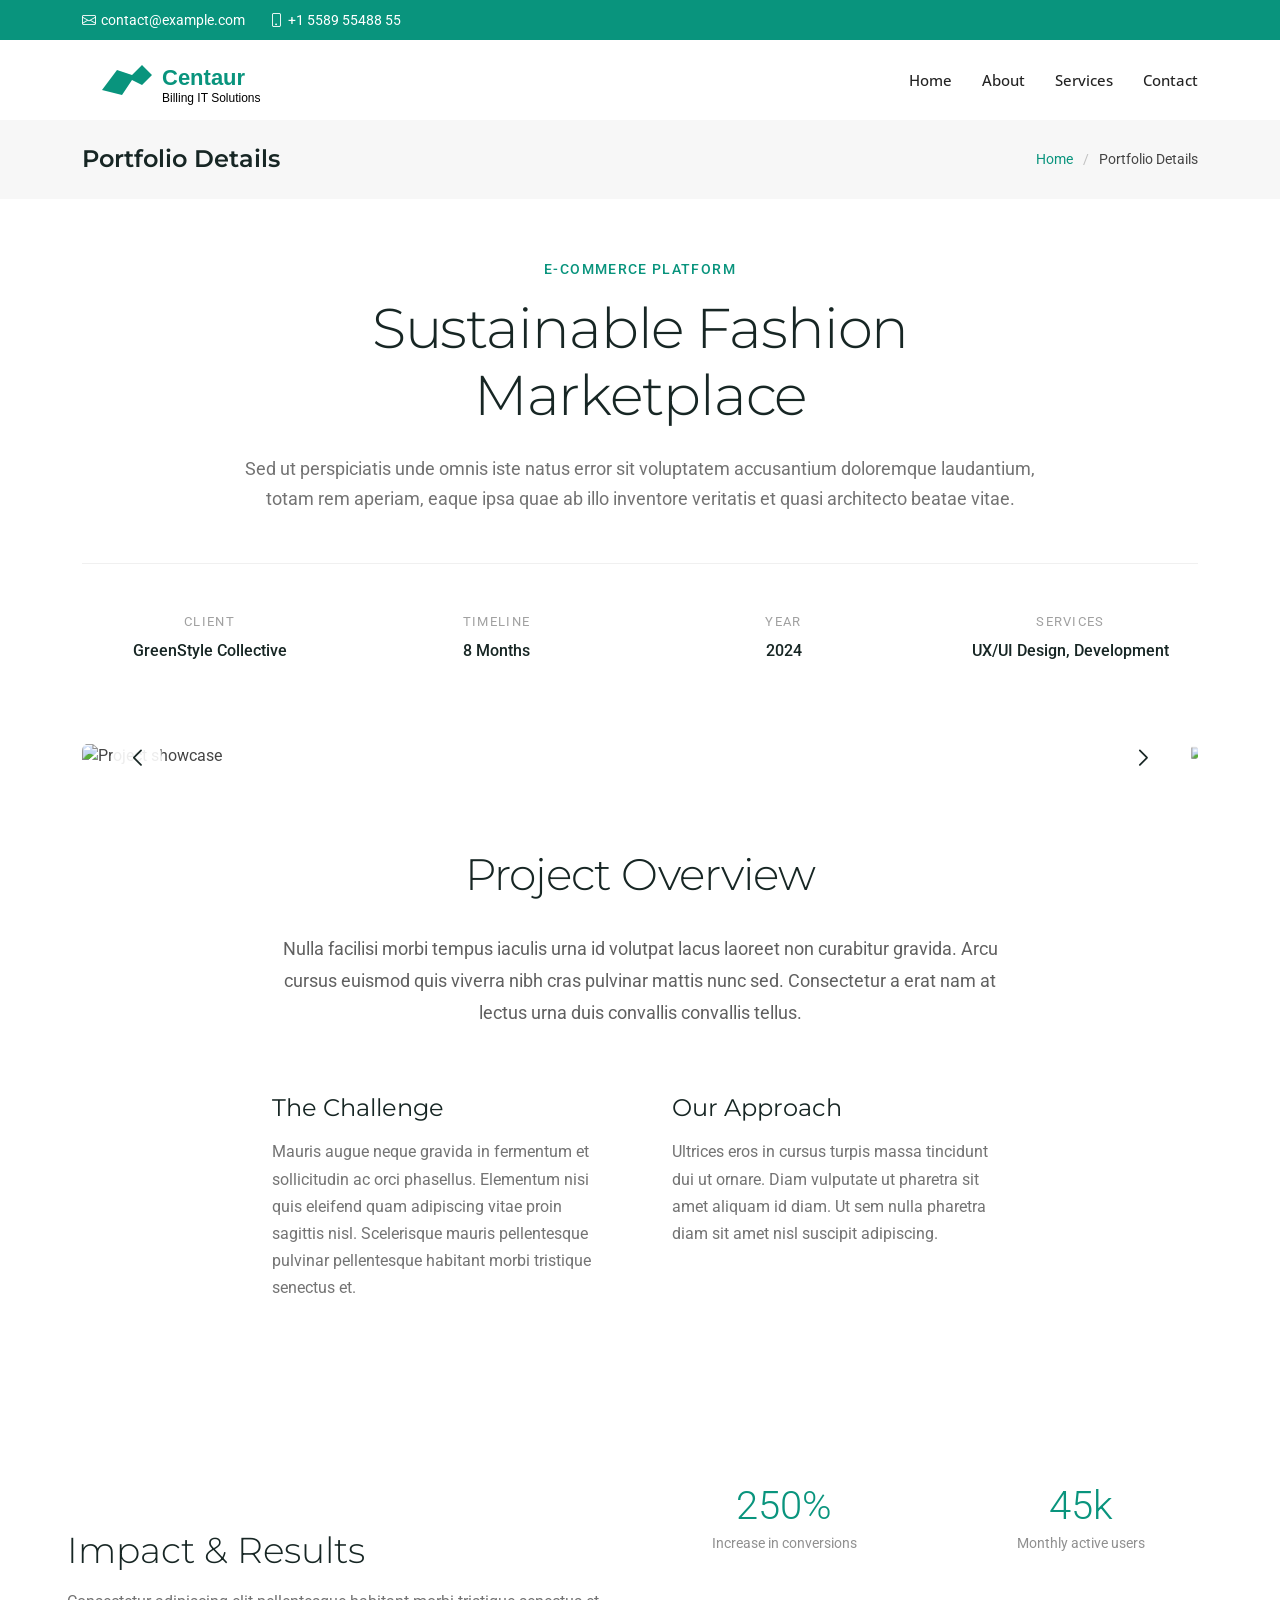
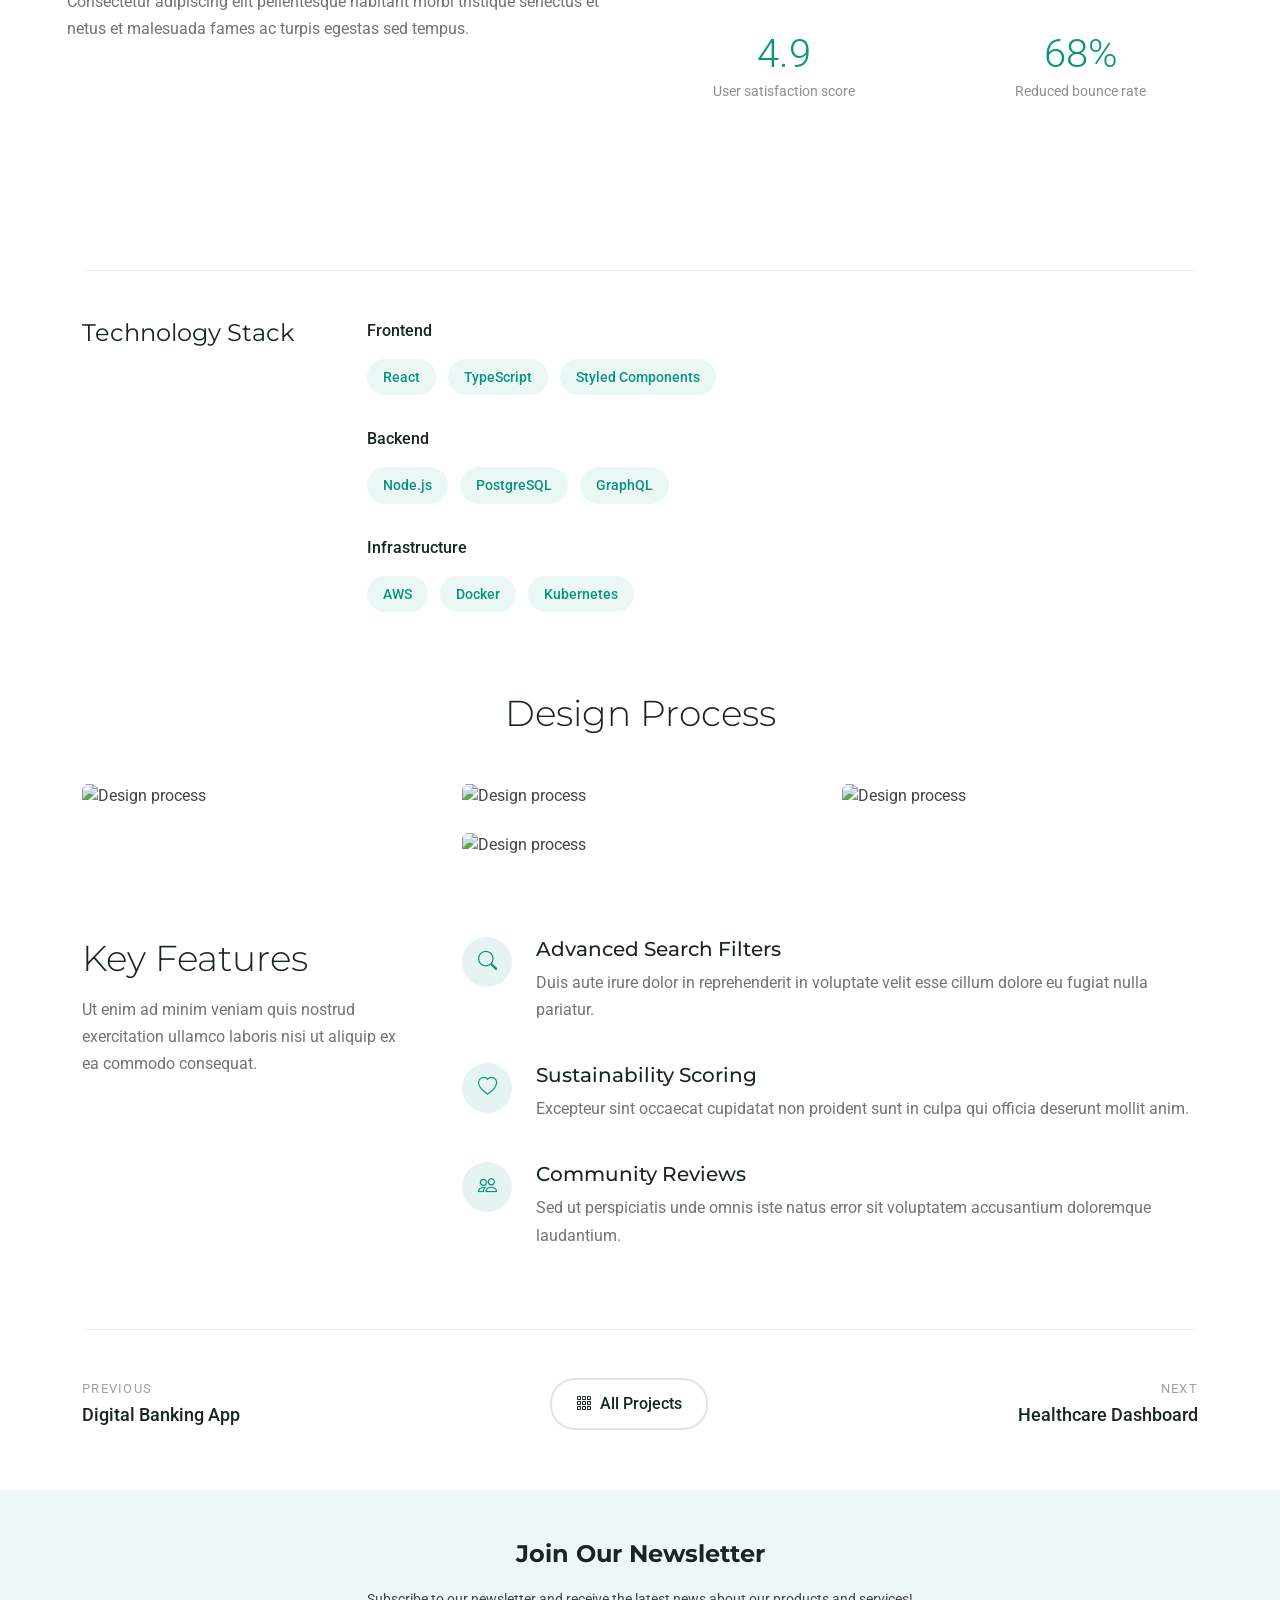
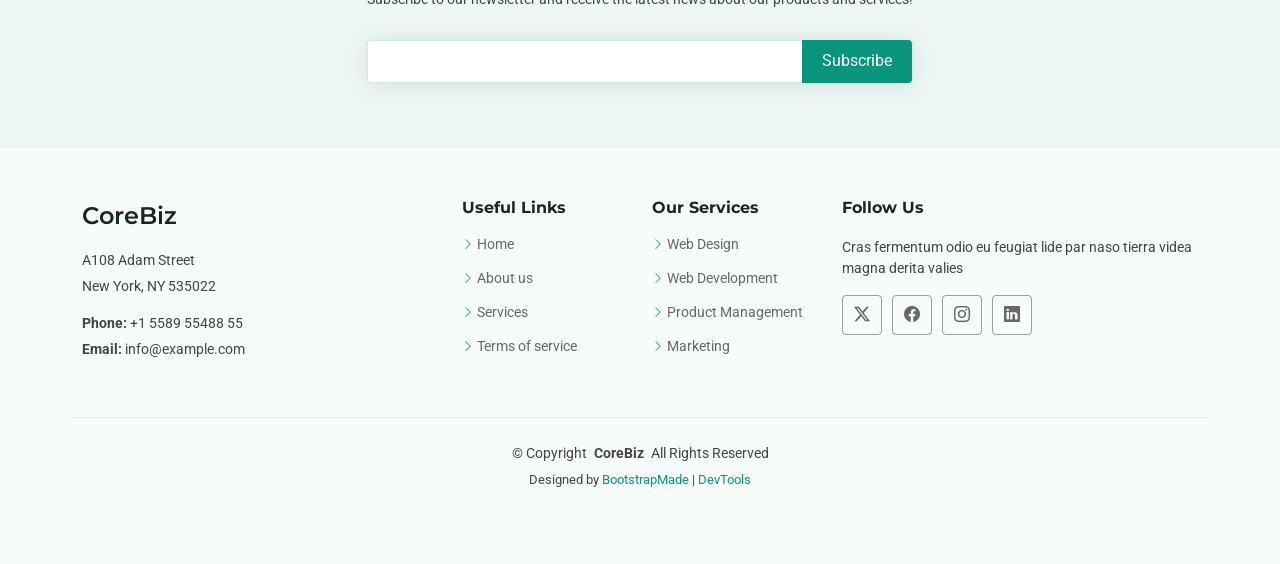
==== portfolio-details.html @ 3199acf3 "Initial commit" ====
<!DOCTYPE html>
<html lang="en">

<head>
  <meta charset="utf-8">
  <meta content="width=device-width, initial-scale=1.0" name="viewport">
  <title>Portfolio Details - Centaur billing IT Solutions</title>
  <meta name="description" content="">
  <meta name="keywords" content="">

  <!-- Favicons -->
  <link href="assets/img/favicon.png" rel="icon">
  <link href="assets/img/apple-touch-icon.png" rel="apple-touch-icon">

  <!-- Fonts -->
  <link href="https://fonts.googleapis.com" rel="preconnect">
  <link href="https://fonts.gstatic.com" rel="preconnect" crossorigin>
  <link href="https://fonts.googleapis.com/css2?family=Roboto:ital,wght@0,100;0,300;0,400;0,500;0,700;0,900;1,100;1,300;1,400;1,500;1,700;1,900&family=Open+Sans:ital,wght@0,300;0,400;0,500;0,600;0,700;0,800;1,300;1,400;1,500;1,600;1,700;1,800&family=Montserrat:ital,wght@0,100;0,200;0,300;0,400;0,500;0,600;0,700;0,800;0,900;1,100;1,200;1,300;1,400;1,500;1,600;1,700;1,800;1,900&display=swap" rel="stylesheet">

  <!-- Vendor CSS Files -->
  <link href="assets/vendor/bootstrap/css/bootstrap.min.css" rel="stylesheet">
  <link href="assets/vendor/bootstrap-icons/bootstrap-icons.css" rel="stylesheet">
  <link href="assets/vendor/aos/aos.css" rel="stylesheet">
  <link href="assets/vendor/glightbox/css/glightbox.min.css" rel="stylesheet">
  <link href="assets/vendor/swiper/swiper-bundle.min.css" rel="stylesheet">

  <!-- Main CSS File -->
  <link href="assets/css/main.css" rel="stylesheet">

  <!-- =======================================================
  * Template Name: Centaur billing IT Solutions
  ======================================================== -->
</head>

<body class="portfolio-details-page">

  <header id="header" class="header sticky-top">

    <div class="topbar d-flex align-items-center dark-background">
      <div class="container d-flex justify-content-center justify-content-md-between">
        <div class="contact-info d-flex align-items-center">
          <i class="bi bi-envelope d-flex align-items-center"><a href="mailto:contact@example.com">contact@example.com</a></i>
          <i class="bi bi-phone d-flex align-items-center ms-4"><span>+1 5589 55488 55</span></i>
        </div>
      </div>
    </div><!-- End Top Bar -->

    <div class="branding d-flex align-items-cente">

      <div class="container position-relative d-flex align-items-center justify-content-between">
        <a href="index.html" class="logo d-flex align-items-center">
          <!-- Uncomment the line below if you also wish to use an image logo -->
          <!-- <img src="assets/img/logo.webp" alt=""> -->
          <h1 class="sitename"><img src="./assets/img/logo.svg" alt="Centaur Logo"></h1>
        </a>

        <nav id="navmenu" class="navmenu">
          <ul>
            <li><a href="#hero">Home</a></li>
            <li><a href="#about">About</a></li>
            <li><a href="#services">Services</a></li>
            <li><a href="#contact">Contact</a></li>
          </ul>
          <i class="mobile-nav-toggle d-xl-none bi bi-list"></i>
        </nav>

      </div>

    </div>

  </header>

  <main class="main">

    <!-- Page Title -->
    <div class="page-title" data-aos="fade">
      <div class="container d-lg-flex justify-content-between align-items-center">
        <h1 class="mb-2 mb-lg-0">Portfolio Details</h1>
        <nav class="breadcrumbs">
          <ol>
            <li><a href="index.html">Home</a></li>
            <li class="current">Portfolio Details</li>
          </ol>
        </nav>
      </div>
    </div><!-- End Page Title -->

    <!-- Portfolio Details Section -->
    <section id="portfolio-details" class="portfolio-details section">

      <div class="container" data-aos="fade-up" data-aos-delay="100">

        <div class="project-hero">
          <div class="hero-content" data-aos="fade-up">
            <div class="project-category">E-Commerce Platform</div>
            <h1 class="project-title">Sustainable Fashion Marketplace</h1>
            <p class="project-subtitle">Sed ut perspiciatis unde omnis iste natus error sit voluptatem accusantium doloremque laudantium, totam rem aperiam, eaque ipsa quae ab illo inventore veritatis et quasi architecto beatae vitae.</p>
          </div>

          <div class="project-meta-grid" data-aos="fade-up" data-aos-delay="200">
            <div class="meta-column">
              <div class="meta-label">Client</div>
              <div class="meta-value">GreenStyle Collective</div>
            </div>
            <div class="meta-column">
              <div class="meta-label">Timeline</div>
              <div class="meta-value">8 Months</div>
            </div>
            <div class="meta-column">
              <div class="meta-label">Year</div>
              <div class="meta-value">2024</div>
            </div>
            <div class="meta-column">
              <div class="meta-label">Services</div>
              <div class="meta-value">UX/UI Design, Development</div>
            </div>
          </div>
        </div>

        <div class="visual-showcase" data-aos="zoom-in" data-aos-delay="100">
          <div class="main-visual">
            <div class="portfolio-details-slider swiper init-swiper">
              <script type="application/json" class="swiper-config">
                {
                  "loop": true,
                  "speed": 600,
                  "autoplay": {
                    "delay": 4000
                  },
                  "effect": "creative",
                  "creativeEffect": {
                    "prev": {
                      "shadow": false,
                      "translate": ["-120%", 0, -500]
                    },
                    "next": {
                      "shadow": false,
                      "translate": ["120%", 0, -500]
                    }
                  },
                  "slidesPerView": 1,
                  "navigation": {
                    "nextEl": ".swiper-button-next",
                    "prevEl": ".swiper-button-prev"
                  }
                }
              </script>
              <div class="swiper-wrapper">
                <div class="swiper-slide">
                  <img src="assets/img/portfolio/portfolio-5.webp" alt="Project showcase" class="img-fluid" loading="lazy">
                </div>
                <div class="swiper-slide">
                  <img src="assets/img/portfolio/portfolio-7.webp" alt="Project showcase" class="img-fluid" loading="lazy">
                </div>
                <div class="swiper-slide">
                  <img src="assets/img/portfolio/portfolio-8.webp" alt="Project showcase" class="img-fluid" loading="lazy">
                </div>
              </div>
              <div class="swiper-button-next"></div>
              <div class="swiper-button-prev"></div>
            </div>
          </div>
        </div>

        <div class="content-section">
          <div class="row">
            <div class="col-lg-8 offset-lg-2">
              <div class="project-overview" data-aos="fade-up">
                <h2>Project Overview</h2>
                <p class="overview-text">Nulla facilisi morbi tempus iaculis urna id volutpat lacus laoreet non curabitur gravida. Arcu cursus euismod quis viverra nibh cras pulvinar mattis nunc sed. Consectetur a erat nam at lectus urna duis convallis convallis tellus.</p>

                <div class="challenge-solution">
                  <div class="challenge-block" data-aos="fade-up" data-aos-delay="100">
                    <h3>The Challenge</h3>
                    <p>Mauris augue neque gravida in fermentum et sollicitudin ac orci phasellus. Elementum nisi quis eleifend quam adipiscing vitae proin sagittis nisl. Scelerisque mauris pellentesque pulvinar pellentesque habitant morbi tristique senectus et.</p>
                  </div>

                  <div class="solution-block" data-aos="fade-up" data-aos-delay="200">
                    <h3>Our Approach</h3>
                    <p>Ultrices eros in cursus turpis massa tincidunt dui ut ornare. Diam vulputate ut pharetra sit amet aliquam id diam. Ut sem nulla pharetra diam sit amet nisl suscipit adipiscing.</p>
                  </div>
                </div>
              </div>
            </div>
          </div>
        </div>

        <div class="metrics-showcase" data-aos="fade-up" data-aos-delay="100">
          <div class="row align-items-center">
            <div class="col-lg-6">
              <div class="metrics-content">
                <h3>Impact &amp; Results</h3>
                <p>Consectetur adipiscing elit pellentesque habitant morbi tristique senectus et netus et malesuada fames ac turpis egestas sed tempus.</p>
              </div>
            </div>
            <div class="col-lg-6">
              <div class="metrics-grid">
                <div class="metric-item" data-aos="fade-up" data-aos-delay="200">
                  <div class="metric-number">250%</div>
                  <div class="metric-label">Increase in conversions</div>
                </div>
                <div class="metric-item" data-aos="fade-up" data-aos-delay="250">
                  <div class="metric-number">45k</div>
                  <div class="metric-label">Monthly active users</div>
                </div>
                <div class="metric-item" data-aos="fade-up" data-aos-delay="300">
                  <div class="metric-number">4.9</div>
                  <div class="metric-label">User satisfaction score</div>
                </div>
                <div class="metric-item" data-aos="fade-up" data-aos-delay="350">
                  <div class="metric-number">68%</div>
                  <div class="metric-label">Reduced bounce rate</div>
                </div>
              </div>
            </div>
          </div>
        </div>

        <div class="technology-stack" data-aos="fade-up" data-aos-delay="100">
          <div class="row">
            <div class="col-lg-3">
              <h3>Technology Stack</h3>
            </div>
            <div class="col-lg-9">
              <div class="tech-categories">
                <div class="tech-category" data-aos="fade-up" data-aos-delay="150">
                  <div class="category-title">Frontend</div>
                  <div class="tech-list">
                    <span class="tech-item">React</span>
                    <span class="tech-item">TypeScript</span>
                    <span class="tech-item">Styled Components</span>
                  </div>
                </div>
                <div class="tech-category" data-aos="fade-up" data-aos-delay="200">
                  <div class="category-title">Backend</div>
                  <div class="tech-list">
                    <span class="tech-item">Node.js</span>
                    <span class="tech-item">PostgreSQL</span>
                    <span class="tech-item">GraphQL</span>
                  </div>
                </div>
                <div class="tech-category" data-aos="fade-up" data-aos-delay="250">
                  <div class="category-title">Infrastructure</div>
                  <div class="tech-list">
                    <span class="tech-item">AWS</span>
                    <span class="tech-item">Docker</span>
                    <span class="tech-item">Kubernetes</span>
                  </div>
                </div>
              </div>
            </div>
          </div>
        </div>

        <div class="process-gallery" data-aos="fade-up" data-aos-delay="100">
          <h3>Design Process</h3>
          <div class="gallery-masonry">
            <div class="gallery-item large" data-aos="fade-up" data-aos-delay="150">
              <img src="assets/img/portfolio/portfolio-11.webp" alt="Design process" class="img-fluid glightbox" loading="lazy">
              <div class="gallery-caption">User Research &amp; Personas</div>
            </div>
            <div class="gallery-item" data-aos="fade-up" data-aos-delay="200">
              <img src="assets/img/portfolio/portfolio-12.webp" alt="Design process" class="img-fluid glightbox" loading="lazy">
              <div class="gallery-caption">Wireframes</div>
            </div>
            <div class="gallery-item" data-aos="fade-up" data-aos-delay="250">
              <img src="assets/img/portfolio/portfolio-3.webp" alt="Design process" class="img-fluid glightbox" loading="lazy">
              <div class="gallery-caption">Prototypes</div>
            </div>
            <div class="gallery-item" data-aos="fade-up" data-aos-delay="300">
              <img src="assets/img/portfolio/portfolio-4.webp" alt="Design process" class="img-fluid glightbox" loading="lazy">
              <div class="gallery-caption">Final Design</div>
            </div>
          </div>
        </div>

        <div class="key-features-section" data-aos="fade-up" data-aos-delay="100">
          <div class="row">
            <div class="col-lg-4">
              <div class="features-intro">
                <h3>Key Features</h3>
                <p>Ut enim ad minim veniam quis nostrud exercitation ullamco laboris nisi ut aliquip ex ea commodo consequat.</p>
              </div>
            </div>
            <div class="col-lg-8">
              <div class="features-list">
                <div class="feature-row" data-aos="fade-up" data-aos-delay="150">
                  <div class="feature-icon">
                    <i class="bi bi-search"></i>
                  </div>
                  <div class="feature-content">
                    <h4>Advanced Search Filters</h4>
                    <p>Duis aute irure dolor in reprehenderit in voluptate velit esse cillum dolore eu fugiat nulla pariatur.</p>
                  </div>
                </div>
                <div class="feature-row" data-aos="fade-up" data-aos-delay="200">
                  <div class="feature-icon">
                    <i class="bi bi-heart"></i>
                  </div>
                  <div class="feature-content">
                    <h4>Sustainability Scoring</h4>
                    <p>Excepteur sint occaecat cupidatat non proident sunt in culpa qui officia deserunt mollit anim.</p>
                  </div>
                </div>
                <div class="feature-row" data-aos="fade-up" data-aos-delay="250">
                  <div class="feature-icon">
                    <i class="bi bi-people"></i>
                  </div>
                  <div class="feature-content">
                    <h4>Community Reviews</h4>
                    <p>Sed ut perspiciatis unde omnis iste natus error sit voluptatem accusantium doloremque laudantium.</p>
                  </div>
                </div>
              </div>
            </div>
          </div>
        </div>

        <div class="project-footer" data-aos="fade-up" data-aos-delay="200">
          <div class="footer-navigation">
            <a href="#" class="nav-link prev-project">
              <span class="nav-direction">Previous</span>
              <span class="nav-title">Digital Banking App</span>
            </a>
            <a href="#" class="nav-link all-projects">
              <i class="bi bi-grid-3x3-gap"></i>
              <span>All Projects</span>
            </a>
            <a href="#" class="nav-link next-project">
              <span class="nav-direction">Next</span>
              <span class="nav-title">Healthcare Dashboard</span>
            </a>
          </div>
        </div>

      </div>

    </section><!-- /Portfolio Details Section -->

  </main>

  <footer id="footer" class="footer light-background">

    <div class="footer-newsletter">
      <div class="container">
        <div class="row justify-content-center text-center">
          <div class="col-lg-6">
            <h4>Join Our Newsletter</h4>
            <p>Subscribe to our newsletter and receive the latest news about our products and services!</p>
            <form action="forms/newsletter.php" method="post" class="php-email-form">
              <div class="newsletter-form"><input type="email" name="email"><input type="submit" value="Subscribe"></div>
              <div class="loading">Loading</div>
              <div class="error-message"></div>
              <div class="sent-message">Your subscription request has been sent. Thank you!</div>
            </form>
          </div>
        </div>
      </div>
    </div>

    <div class="container footer-top">
      <div class="row gy-4">
        <div class="col-lg-4 col-md-6 footer-about">
          <a href="index.html" class="d-flex align-items-center">
            <span class="sitename">CoreBiz</span>
          </a>
          <div class="footer-contact pt-3">
            <p>A108 Adam Street</p>
            <p>New York, NY 535022</p>
            <p class="mt-3"><strong>Phone:</strong> <span>+1 5589 55488 55</span></p>
            <p><strong>Email:</strong> <span>info@example.com</span></p>
          </div>
        </div>

        <div class="col-lg-2 col-md-3 footer-links">
          <h4>Useful Links</h4>
          <ul>
            <li><i class="bi bi-chevron-right"></i> <a href="#">Home</a></li>
            <li><i class="bi bi-chevron-right"></i> <a href="#">About us</a></li>
            <li><i class="bi bi-chevron-right"></i> <a href="#">Services</a></li>
            <li><i class="bi bi-chevron-right"></i> <a href="#">Terms of service</a></li>
          </ul>
        </div>

        <div class="col-lg-2 col-md-3 footer-links">
          <h4>Our Services</h4>
          <ul>
            <li><i class="bi bi-chevron-right"></i> <a href="#">Web Design</a></li>
            <li><i class="bi bi-chevron-right"></i> <a href="#">Web Development</a></li>
            <li><i class="bi bi-chevron-right"></i> <a href="#">Product Management</a></li>
            <li><i class="bi bi-chevron-right"></i> <a href="#">Marketing</a></li>
          </ul>
        </div>

        <div class="col-lg-4 col-md-12">
          <h4>Follow Us</h4>
          <p>Cras fermentum odio eu feugiat lide par naso tierra videa magna derita valies</p>
          <div class="social-links d-flex">
            <a href=""><i class="bi bi-twitter-x"></i></a>
            <a href=""><i class="bi bi-facebook"></i></a>
            <a href=""><i class="bi bi-instagram"></i></a>
            <a href=""><i class="bi bi-linkedin"></i></a>
          </div>
        </div>

      </div>
    </div>

    <div class="container copyright text-center mt-4">
      <p>© <span>Copyright</span> <strong class="px-1 sitename">CoreBiz</strong> <span>All Rights Reserved</span></p>
      <div class="credits">
        <!-- All the links in the footer should remain intact. -->
        <!-- You can delete the links only if you've purchased the pro version. -->
        <!-- Licensing information: https://bootstrapmade.com/license/ -->
        <!-- Purchase the pro version with working PHP/AJAX contact form: [buy-url] -->
        Designed by <a href="https://bootstrapmade.com/">BootstrapMade</a> | <a href="https://bootstrapmade.com/tools/">DevTools</a>
      </div>
    </div>

  </footer>

  <!-- Scroll Top -->
  <a href="#" id="scroll-top" class="scroll-top d-flex align-items-center justify-content-center"><i class="bi bi-arrow-up-short"></i></a>

  <!-- Preloader -->
  <div id="preloader">
    <div></div>
    <div></div>
    <div></div>
    <div></div>
  </div>

  <!-- Vendor JS Files -->
  <script src="assets/vendor/bootstrap/js/bootstrap.bundle.min.js"></script>
  <script src="assets/vendor/php-email-form/validate.js"></script>
  <script src="assets/vendor/aos/aos.js"></script>
  <script src="assets/vendor/glightbox/js/glightbox.min.js"></script>
  <script src="assets/vendor/purecounter/purecounter_vanilla.js"></script>
  <script src="assets/vendor/waypoints/noframework.waypoints.js"></script>
  <script src="assets/vendor/swiper/swiper-bundle.min.js"></script>
  <script src="assets/vendor/imagesloaded/imagesloaded.pkgd.min.js"></script>
  <script src="assets/vendor/isotope-layout/isotope.pkgd.min.js"></script>

  <!-- Main JS File -->
  <script src="assets/js/main.js"></script>

</body>

</html>
---- assets/css/main.css ----
/**
* Template Name: CoreBiz
* Template URL: https://bootstrapmade.com/corebiz-bootstrap-business-template/
* Updated: Aug 30 2025 with Bootstrap v5.3.8
* Author: BootstrapMade.com
* License: https://bootstrapmade.com/license/
*/

@charset "UTF-8";

/*--------------------------------------------------------------
# Font & Color Variables
# Help: https://bootstrapmade.com/color-system/
--------------------------------------------------------------*/
/* Fonts */
:root {
  --default-font: "Roboto",  system-ui, -apple-system, "Segoe UI", Roboto, "Helvetica Neue", Arial, "Noto Sans", "Liberation Sans", sans-serif, "Apple Color Emoji", "Segoe UI Emoji", "Segoe UI Symbol", "Noto Color Emoji";
  --heading-font: "Montserrat",  sans-serif;
  --nav-font: "Open Sans",  sans-serif;
}

/* Global Colors - The following color variables are used throughout the website. Updating them here will change the color scheme of the entire website */
:root { 
  --background-color: #ffffff; /* Background color for the entire website, including individual sections */
  --default-color: #444444; /* Default color used for the majority of the text content across the entire website */
  --heading-color: #172624; /* Color for headings, subheadings and title throughout the website */
  --accent-color: #09947d; /* Accent color that represents your brand on the website. It's used for buttons, links, and other elements that need to stand out */
  --surface-color: #ffffff; /* The surface color is used as a background of boxed elements within sections, such as cards, icon boxes, or other elements that require a visual separation from the global background. */
  --contrast-color: #ffffff; /* Contrast color for text, ensuring readability against backgrounds of accent, heading, or default colors. */
}

/* Nav Menu Colors - The following color variables are used specifically for the navigation menu. They are separate from the global colors to allow for more customization options */
:root {
  --nav-color: #222222;  /* The default color of the main navmenu links */
  --nav-hover-color: #09947d; /* Applied to main navmenu links when they are hovered over or active */
  --nav-mobile-background-color: #ffffff; /* Used as the background color for mobile navigation menu */
  --nav-dropdown-background-color: #ffffff; /* Used as the background color for dropdown items that appear when hovering over primary navigation items */
  --nav-dropdown-color: #222222; /* Used for navigation links of the dropdown items in the navigation menu. */
  --nav-dropdown-hover-color: #09947d; /* Similar to --nav-hover-color, this color is applied to dropdown navigation links when they are hovered over. */
}


/* Color Presets - These classes override global colors when applied to any section or element, providing reuse of the sam color scheme. */

.light-background {
  --background-color: #f7fbfa;
  --surface-color: #ffffff;
}

.dark-background {
  --background-color: #09947d;
  --default-color: #ffffff;
  --heading-color: #ffffff;
  --surface-color: #252525;
  --contrast-color: #ffffff;
}

/* Smooth scroll */
:root {
  scroll-behavior: smooth;
}

/*--------------------------------------------------------------
# General Styling & Shared Classes
--------------------------------------------------------------*/
body {
  color: var(--default-color);
  background-color: var(--background-color);
  font-family: var(--default-font);
}

a {
  color: var(--accent-color);
  text-decoration: none;
  transition: 0.3s;
}

a:hover {
  color: color-mix(in srgb, var(--accent-color), transparent 25%);
  text-decoration: none;
}

h1,
h2,
h3,
h4,
h5,
h6 {
  color: var(--heading-color);
  font-family: var(--heading-font);
}

/* PHP Email Form Messages
------------------------------*/
.php-email-form .error-message {
  display: none;
  background: #df1529;
  color: #ffffff;
  text-align: left;
  padding: 15px;
  margin-bottom: 24px;
  font-weight: 600;
}

.php-email-form .sent-message {
  display: none;
  color: #ffffff;
  background: #059652;
  text-align: center;
  padding: 15px;
  margin-bottom: 24px;
  font-weight: 600;
}

.php-email-form .loading {
  display: none;
  background: var(--surface-color);
  text-align: center;
  padding: 15px;
  margin-bottom: 24px;
}

.php-email-form .loading:before {
  content: "";
  display: inline-block;
  border-radius: 50%;
  width: 24px;
  height: 24px;
  margin: 0 10px -6px 0;
  border: 3px solid var(--accent-color);
  border-top-color: var(--surface-color);
  animation: php-email-form-loading 1s linear infinite;
}

@keyframes php-email-form-loading {
  0% {
    transform: rotate(0deg);
  }

  100% {
    transform: rotate(360deg);
  }
}

/*--------------------------------------------------------------
# Global Header
--------------------------------------------------------------*/
.header {
  color: var(--default-color);
  transition: all 0.5s;
  z-index: 997;
  background-color: var(--background-color);
}

.header .topbar {
  background-color: var(--background-color);
  height: 40px;
  padding: 0;
  font-size: 14px;
  transition: all 0.5s;
}

.header .topbar .contact-info i {
  font-style: normal;
  color: var(--contrast-color);
}

.header .topbar .contact-info i a,
.header .topbar .contact-info i span {
  padding-left: 5px;
  color: var(--contrast-color);
}

@media (max-width: 575px) {

  .header .topbar .contact-info i a,
  .header .topbar .contact-info i span {
    font-size: 13px;
  }
}

.header .topbar .contact-info i a {
  line-height: 0;
  transition: 0.3s;
}

.header .topbar .contact-info i a:hover {
  color: var(--contrast-color);
  text-decoration: underline;
}

.header .topbar .social-links a {
  color: color-mix(in srgb, var(--contrast-color), transparent 40%);
  line-height: 0;
  transition: 0.3s;
  margin-left: 20px;
}

.header .topbar .social-links a:hover {
  color: var(--contrast-color);
}

.header .branding {
  min-height: 60px;
  padding: 10px 0;
}

.header .logo {
  line-height: 1;
}

.header .logo img {
  /* max-height: 36px; */
  margin-right: 8px;
}

.header .logo h1 {
  font-size: 30px;
  margin: 0;
  font-weight: 700;
  color: var(--heading-color);
}

.scrolled .header {
  box-shadow: 0px 0 18px rgba(0, 0, 0, 0.1);
}

.scrolled .header .topbar {
  height: 0;
  visibility: hidden;
  overflow: hidden;
}

/*--------------------------------------------------------------
# Navigation Menu
--------------------------------------------------------------*/
/* Navmenu - Desktop */
@media (min-width: 1200px) {
  .navmenu {
    padding: 0;
  }

  .navmenu ul {
    margin: 0;
    padding: 0;
    display: flex;
    list-style: none;
    align-items: center;
  }

  .navmenu li {
    position: relative;
  }

  .navmenu a,
  .navmenu a:focus {
    color: var(--nav-color);
    padding: 18px 15px;
    font-size: 15px;
    font-family: var(--nav-font);
    font-weight: 500;
    display: flex;
    align-items: center;
    justify-content: space-between;
    white-space: nowrap;
    transition: 0.3s;
  }

  .navmenu a i,
  .navmenu a:focus i {
    font-size: 12px;
    line-height: 0;
    margin-left: 5px;
    transition: 0.3s;
  }

  .navmenu li:last-child a {
    padding-right: 0;
  }

  .navmenu li:hover>a,
  .navmenu .active,
  .navmenu .active:focus {
    color: var(--nav-hover-color);
  }

  .navmenu .dropdown ul {
    margin: 0;
    padding: 10px 0;
    background: var(--nav-dropdown-background-color);
    display: block;
    position: absolute;
    visibility: hidden;
    left: 14px;
    top: 130%;
    opacity: 0;
    transition: 0.3s;
    border-radius: 4px;
    z-index: 99;
    box-shadow: 0px 0px 30px rgba(0, 0, 0, 0.1);
  }

  .navmenu .dropdown ul li {
    min-width: 200px;
  }

  .navmenu .dropdown ul a {
    padding: 10px 20px;
    font-size: 15px;
    text-transform: none;
    color: var(--nav-dropdown-color);
  }

  .navmenu .dropdown ul a i {
    font-size: 12px;
  }

  .navmenu .dropdown ul a:hover,
  .navmenu .dropdown ul .active:hover,
  .navmenu .dropdown ul li:hover>a {
    color: var(--nav-dropdown-hover-color);
  }

  .navmenu .dropdown:hover>ul {
    opacity: 1;
    top: 100%;
    visibility: visible;
  }

  .navmenu .dropdown .dropdown ul {
    top: 0;
    left: -90%;
    visibility: hidden;
  }

  .navmenu .dropdown .dropdown:hover>ul {
    opacity: 1;
    top: 0;
    left: -100%;
    visibility: visible;
  }
}

/* Navmenu - Mobile */
@media (max-width: 1199px) {
  .mobile-nav-toggle {
    color: var(--nav-color);
    font-size: 28px;
    line-height: 0;
    margin-right: 10px;
    cursor: pointer;
    transition: color 0.3s;
  }

  .navmenu {
    padding: 0;
    z-index: 9997;
  }

  .navmenu ul {
    display: none;
    list-style: none;
    position: absolute;
    inset: 60px 20px 20px 20px;
    padding: 10px 0;
    margin: 0;
    border-radius: 6px;
    background-color: var(--nav-mobile-background-color);
    overflow-y: auto;
    transition: 0.3s;
    z-index: 9998;
    box-shadow: 0px 0px 30px rgba(0, 0, 0, 0.1);
  }

  .navmenu a,
  .navmenu a:focus {
    color: var(--nav-dropdown-color);
    padding: 10px 20px;
    font-family: var(--nav-font);
    font-size: 17px;
    font-weight: 500;
    display: flex;
    align-items: center;
    justify-content: space-between;
    white-space: nowrap;
    transition: 0.3s;
  }

  .navmenu a i,
  .navmenu a:focus i {
    font-size: 12px;
    line-height: 0;
    margin-left: 5px;
    width: 30px;
    height: 30px;
    display: flex;
    align-items: center;
    justify-content: center;
    border-radius: 50%;
    transition: 0.3s;
    background-color: color-mix(in srgb, var(--accent-color), transparent 90%);
  }

  .navmenu a i:hover,
  .navmenu a:focus i:hover {
    background-color: var(--accent-color);
    color: var(--contrast-color);
  }

  .navmenu a:hover,
  .navmenu .active,
  .navmenu .active:focus {
    color: var(--nav-dropdown-hover-color);
  }

  .navmenu .active i,
  .navmenu .active:focus i {
    background-color: var(--accent-color);
    color: var(--contrast-color);
    transform: rotate(180deg);
  }

  .navmenu .dropdown ul {
    position: static;
    display: none;
    z-index: 99;
    padding: 10px 0;
    margin: 10px 20px;
    background-color: var(--nav-dropdown-background-color);
    border: 1px solid color-mix(in srgb, var(--default-color), transparent 90%);
    box-shadow: none;
    transition: all 0.5s ease-in-out;
  }

  .navmenu .dropdown ul ul {
    background-color: rgba(33, 37, 41, 0.1);
  }

  .navmenu .dropdown>.dropdown-active {
    display: block;
    background-color: rgba(33, 37, 41, 0.03);
  }

  .mobile-nav-active {
    overflow: hidden;
  }

  .mobile-nav-active .mobile-nav-toggle {
    color: #fff;
    position: absolute;
    font-size: 32px;
    top: 15px;
    right: 15px;
    margin-right: 0;
    z-index: 9999;
  }

  .mobile-nav-active .navmenu {
    position: fixed;
    overflow: hidden;
    inset: 0;
    background: rgba(33, 37, 41, 0.8);
    transition: 0.3s;
  }

  .mobile-nav-active .navmenu>ul {
    display: block;
  }
}

/*--------------------------------------------------------------
# Global Footer
--------------------------------------------------------------*/
.footer {
  color: var(--default-color);
  background-color: var(--background-color);
  font-size: 14px;
  padding-bottom: 50px;
  position: relative;
}

.footer .footer-newsletter {
  background-color: color-mix(in srgb, var(--accent-color), transparent 96%);
  padding: 50px 0;
}

.footer .footer-newsletter h4 {
  font-size: 24px;
}

.footer .footer-newsletter .newsletter-form {
  margin-top: 30px;
  margin-bottom: 15px;
  padding: 6px 8px;
  position: relative;
  background-color: var(--surface-color);
  border: 1px solid color-mix(in srgb, var(--accent-color), transparent 80%);
  box-shadow: 0px 2px 25px rgba(0, 0, 0, 0.1);
  display: flex;
  transition: 0.3s;
  border-radius: 4px;
}

.footer .footer-newsletter .newsletter-form:focus-within {
  border-color: var(--accent-color);
}

.footer .footer-newsletter .newsletter-form input[type=email] {
  border: 0;
  padding: 4px;
  width: 100%;
  background-color: var(--surface-color);
  color: var(--default-color);
}

.footer .footer-newsletter .newsletter-form input[type=email]:focus-visible {
  outline: none;
}

.footer .footer-newsletter .newsletter-form input[type=submit] {
  border: 0;
  font-size: 16px;
  padding: 0 20px;
  margin: -7px -8px -7px 0;
  background: var(--accent-color);
  color: var(--contrast-color);
  transition: 0.3s;
  border-radius: 0 4px 4px 0;
}

.footer .footer-newsletter .newsletter-form input[type=submit]:hover {
  background: color-mix(in srgb, var(--accent-color), transparent 20%);
}

.footer .footer-top {
  padding-top: 50px;
}

.footer .social-links a {
  display: flex;
  align-items: center;
  justify-content: center;
  width: 40px;
  height: 40px;
  border-radius: 4px;
  border: 1px solid color-mix(in srgb, var(--default-color), transparent 50%);
  font-size: 16px;
  color: color-mix(in srgb, var(--default-color), transparent 20%);
  margin-right: 10px;
  transition: 0.3s;
}

.footer .social-links a:hover {
  color: var(--accent-color);
  border-color: var(--accent-color);
}

.footer h4 {
  font-size: 16px;
  font-weight: bold;
  position: relative;
  padding-bottom: 12px;
}

.footer .footer-links {
  margin-bottom: 30px;
}

.footer .footer-links ul {
  list-style: none;
  padding: 0;
  margin: 0;
}

.footer .footer-links ul i {
  margin-right: 3px;
  font-size: 12px;
  line-height: 0;
  color: var(--accent-color);
}

.footer .footer-links ul li {
  padding: 10px 0;
  display: flex;
  align-items: center;
}

.footer .footer-links ul li:first-child {
  padding-top: 0;
}

.footer .footer-links ul a {
  display: inline-block;
  color: color-mix(in srgb, var(--default-color), transparent 20%);
  line-height: 1;
}

.footer .footer-links ul a:hover {
  color: var(--accent-color);
}

.footer .footer-about a {
  color: var(--heading-color);
  font-size: 24px;
  font-weight: 600;
  font-family: var(--heading-font);
}

.footer .footer-contact p {
  margin-bottom: 5px;
}

.footer .copyright {
  padding-top: 25px;
  padding-bottom: 25px;
  border-top: 1px solid color-mix(in srgb, var(--default-color), transparent 90%);
}

.footer .copyright p {
  margin-bottom: 0;
}

.footer .credits {
  margin-top: 6px;
  font-size: 13px;
}

/*--------------------------------------------------------------
# Preloader
--------------------------------------------------------------*/
#preloader {
  position: fixed;
  inset: 0;
  z-index: 9999;
  overflow: hidden;
  background-color: var(--background-color);
  transition: all 0.6s ease-out;
  width: 100%;
  height: 100vh;
  display: flex;
  align-items: center;
  justify-content: center;
}

#preloader div {
  width: 13px;
  height: 13px;
  background-color: var(--accent-color);
  border-radius: 50%;
  animation-timing-function: cubic-bezier(0, 1, 1, 0);
  position: absolute;
  left: 50%;
}

#preloader div:nth-child(1) {
  left: calc(50% + 8px);
  animation: animate-preloader-1 0.6s infinite;
}

#preloader div:nth-child(2) {
  left: calc(50% + 8px);
  animation: animate-preloader-2 0.6s infinite;
}

#preloader div:nth-child(3) {
  left: calc(50% + 32px);
  animation: animate-preloader-2 0.6s infinite;
}

#preloader div:nth-child(4) {
  left: calc(50% + 56px);
  animation: animate-preloader-3 0.6s infinite;
}

@keyframes animate-preloader-1 {
  0% {
    transform: scale(0);
  }

  100% {
    transform: scale(1);
  }
}

@keyframes animate-preloader-3 {
  0% {
    transform: scale(1);
  }

  100% {
    transform: scale(0);
  }
}

@keyframes animate-preloader-2 {
  0% {
    transform: translate(0, 0);
  }

  100% {
    transform: translate(24px, 0);
  }
}

/*--------------------------------------------------------------
# Scroll Top Button
--------------------------------------------------------------*/
.scroll-top {
  position: fixed;
  visibility: hidden;
  opacity: 0;
  right: 15px;
  bottom: 15px;
  z-index: 99999;
  background-color: var(--accent-color);
  width: 40px;
  height: 40px;
  border-radius: 4px;
  transition: all 0.4s;
}

.scroll-top i {
  font-size: 24px;
  color: var(--contrast-color);
  line-height: 0;
}

.scroll-top:hover {
  background-color: color-mix(in srgb, var(--accent-color), transparent 20%);
  color: var(--contrast-color);
}

.scroll-top.active {
  visibility: visible;
  opacity: 1;
}

/*--------------------------------------------------------------
# Disable aos animation delay on mobile devices
--------------------------------------------------------------*/
@media screen and (max-width: 768px) {
  [data-aos-delay] {
    transition-delay: 0 !important;
  }
}

/*--------------------------------------------------------------
# Global Page Titles & Breadcrumbs
--------------------------------------------------------------*/
.page-title {
  --background-color: color-mix(in srgb, var(--default-color), transparent 96%);
  color: var(--default-color);
  background-color: var(--background-color);
  padding: 25px 0;
  position: relative;
}

.page-title h1 {
  font-size: 24px;
  font-weight: 600;
}

.page-title .breadcrumbs ol {
  display: flex;
  flex-wrap: wrap;
  list-style: none;
  padding: 0;
  margin: 0;
  font-size: 14px;
  font-weight: 400;
}

.page-title .breadcrumbs ol li+li {
  padding-left: 10px;
}

.page-title .breadcrumbs ol li+li::before {
  content: "/";
  display: inline-block;
  padding-right: 10px;
  color: color-mix(in srgb, var(--default-color), transparent 70%);
}

/*--------------------------------------------------------------
# Global Sections
--------------------------------------------------------------*/
section,
.section {
  color: var(--default-color);
  background-color: var(--background-color);
  padding: 60px 0;
  scroll-margin-top: 78px;
  overflow: clip;
}

@media (max-width: 1199px) {

  section,
  .section {
    scroll-margin-top: 60px;
  }
}

/*--------------------------------------------------------------
# Global Section Titles
--------------------------------------------------------------*/
.section-title {
  text-align: center;
  padding-bottom: 60px;
  position: relative;
}

.section-title h2 {
  font-size: 32px;
  font-weight: 700;
  margin-bottom: 20px;
  padding-bottom: 20px;
  position: relative;
}

.section-title h2:before {
  content: "";
  position: absolute;
  display: block;
  width: 160px;
  height: 1px;
  background: color-mix(in srgb, var(--default-color), transparent 60%);
  left: 0;
  right: 0;
  bottom: 1px;
  margin: auto;
}

.section-title h2::after {
  content: "";
  position: absolute;
  display: block;
  width: 60px;
  height: 3px;
  background: var(--accent-color);
  left: 0;
  right: 0;
  bottom: 0;
  margin: auto;
}

.section-title p {
  margin-bottom: 0;
}

/*--------------------------------------------------------------
# Hero Section
--------------------------------------------------------------*/
.hero {
  padding: 0;
  background: linear-gradient(135deg, var(--surface-color) 0%, color-mix(in srgb, var(--accent-color), transparent 95%) 100%);
  position: relative;
  overflow: hidden;
}

.hero .hero-content {
  position: relative;
  z-index: 2;
}

.hero .hero-content .content {
  padding: 80px 0;
}

.hero .hero-content .content h1 {
  font-size: 2.5rem;
  font-weight: 700;
  margin-bottom: 2rem;
  color: var(--heading-color);
}

@media (max-width: 768px) {
  .hero .hero-content .content h1 {
    font-size: 2.5rem;
  }
}

.hero .hero-content .content p {
  font-size: 1.125rem;
  line-height: 1.7;
  color: color-mix(in srgb, var(--default-color), transparent 20%);
  margin-bottom: 3rem;
  max-width: 90%;
}

.hero .hero-content .content .cta-group {
  display: flex;
  align-items: center;
  gap: 2rem;
  flex-wrap: wrap;
}

.hero .hero-content .content .cta-group .btn-primary {
  background: var(--accent-color);
  color: var(--contrast-color);
  padding: 1rem 2.5rem;
  border-radius: 8px;
  font-weight: 500;
  font-size: 1rem;
  text-decoration: none;
  transition: all 0.3s ease;
  border: none;
  display: inline-block;
}

.hero .hero-content .content .cta-group .btn-primary:hover {
  background: color-mix(in srgb, var(--accent-color), black 10%);
  transform: translateY(-2px);
  box-shadow: 0 8px 25px color-mix(in srgb, var(--accent-color), transparent 70%);
}

.hero .hero-content .content .cta-group .btn-secondary {
  display: flex;
  align-items: center;
  gap: 0.75rem;
  color: var(--heading-color);
  text-decoration: none;
  font-weight: 500;
  transition: all 0.3s ease;
}

.hero .hero-content .content .cta-group .btn-secondary i {
  font-size: 1.5rem;
  color: var(--accent-color);
  transition: all 0.3s ease;
}

.hero .hero-content .content .cta-group .btn-secondary:hover {
  color: var(--accent-color);
}

.hero .hero-content .content .cta-group .btn-secondary:hover i {
  transform: scale(1.1);
}

.hero .hero-content .hero-image {
  position: relative;
  padding: 80px 0;
}

.hero .hero-content .hero-image img {
  border-radius: 12px;
  box-shadow: 0 20px 60px color-mix(in srgb, var(--default-color), transparent 85%);
  width: 100%;
  height: auto;
}

.hero .hero-content .hero-image .floating-card {
  position: absolute;
  bottom: 40px;
  left: -40px;
  background: var(--surface-color);
  padding: 2rem;
  border-radius: 12px;
  box-shadow: 0 15px 40px color-mix(in srgb, var(--default-color), transparent 85%);
  backdrop-filter: blur(10px);
}

@media (max-width: 768px) {
  .hero .hero-content .hero-image .floating-card {
    left: 20px;
    bottom: 20px;
    padding: 1.5rem;
  }
}

.hero .hero-content .hero-image .floating-card .card-content {
  display: flex;
  gap: 2rem;
}

@media (max-width: 576px) {
  .hero .hero-content .hero-image .floating-card .card-content {
    flex-direction: column;
    gap: 1rem;
  }
}

.hero .hero-content .hero-image .floating-card .metric {
  text-align: center;
}

.hero .hero-content .hero-image .floating-card .metric .number {
  display: block;
  font-size: 2rem;
  font-weight: 600;
  color: var(--accent-color);
  line-height: 1;
}

.hero .hero-content .hero-image .floating-card .metric .label {
  font-size: 0.875rem;
  color: color-mix(in srgb, var(--default-color), transparent 30%);
  margin-top: 0.25rem;
}

.hero .hero-features {
  background: var(--surface-color);
  padding: 4rem 0;
  border-top: 1px solid color-mix(in srgb, var(--default-color), transparent 90%);
}

.hero .hero-features .feature-item {
  text-align: center;
  padding: 2rem 1rem;
  transition: all 0.3s ease;
}

.hero .hero-features .feature-item:hover {
  transform: translateY(-5px);
}

.hero .hero-features .feature-item .icon {
  width: 80px;
  height: 80px;
  background: color-mix(in srgb, var(--accent-color), transparent 90%);
  border-radius: 50%;
  display: flex;
  align-items: center;
  justify-content: center;
  margin: 0 auto 1.5rem;
  transition: all 0.3s ease;
}

.hero .hero-features .feature-item .icon i {
  font-size: 2rem;
  color: var(--accent-color);
}

.hero .hero-features .feature-item h4 {
  font-size: 1.25rem;
  font-weight: 500;
  margin-bottom: 1rem;
  color: var(--heading-color);
}

.hero .hero-features .feature-item p {
  font-size: 0.95rem;
  line-height: 1.6;
  color: color-mix(in srgb, var(--default-color), transparent 30%);
  margin: 0;
}

.hero .hero-features .feature-item:hover .icon {
  background: var(--accent-color);
  transform: scale(1.1);
}

.hero .hero-features .feature-item:hover .icon i {
  color: var(--contrast-color);
}

@media (max-width: 992px) {
  .hero .hero-content .content {
    text-align: center;
    padding: 60px 0 40px;
  }

  .hero .hero-content .content p {
    max-width: 100%;
  }

  .hero .hero-content .hero-image {
    padding: 40px 0 60px;
  }
}

.hero::before {
  content: "";
  position: absolute;
  top: 0;
  right: 0;
  width: 50%;
  height: 100%;
  background: url("../img/bg/abstract-bg-1.webp") center/cover no-repeat;
  opacity: 0.03;
  z-index: 1;
}

/*--------------------------------------------------------------
# Featured Services Section
--------------------------------------------------------------*/
.featured-services .service-item {
  height: 100%;
  padding: 60px 40px;
  border-radius: 8px;
  transition: all 0.4s ease;
  background-color: var(--surface-color);
  border: 1px solid color-mix(in srgb, var(--default-color), transparent 92%);
  position: relative;
  overflow: hidden;
}

.featured-services .service-item::before {
  content: "";
  position: absolute;
  top: 0;
  left: 0;
  right: 0;
  height: 4px;
  background: linear-gradient(90deg, var(--accent-color), color-mix(in srgb, var(--accent-color), var(--heading-color) 30%));
  transform: scaleX(0);
  transform-origin: left;
  transition: transform 0.4s ease;
}

.featured-services .service-item:hover {
  transform: translateY(-8px);
  box-shadow: 0 20px 40px color-mix(in srgb, var(--default-color), transparent 90%);
}

.featured-services .service-item:hover::before {
  transform: scaleX(1);
}

.featured-services .service-item:hover .service-icon {
  background: linear-gradient(135deg, var(--accent-color), color-mix(in srgb, var(--accent-color), var(--heading-color) 20%));
}

.featured-services .service-item:hover .service-icon i {
  color: var(--contrast-color);
  transform: scale(1.1);
}

.featured-services .service-item:hover .service-link {
  opacity: 1;
  transform: translateY(0);
}

.featured-services .service-item:hover .service-link i {
  transform: translateX(8px);
}

@media (max-width: 768px) {
  .featured-services .service-item {
    padding: 40px 30px;
  }
}

.featured-services .service-icon {
  width: 80px;
  height: 80px;
  margin: 0 auto 30px;
  display: flex;
  align-items: center;
  justify-content: center;
  background: color-mix(in srgb, var(--accent-color), transparent 90%);
  border-radius: 50%;
  transition: all 0.4s ease;
}

.featured-services .service-icon i {
  font-size: 36px;
  color: var(--accent-color);
  transition: all 0.4s ease;
}

.featured-services h3 {
  font-size: 24px;
  font-weight: 300;
  margin-bottom: 20px;
  text-align: center;
  color: var(--heading-color);
  line-height: 1.3;
}

.featured-services p {
  color: color-mix(in srgb, var(--default-color), transparent 20%);
  text-align: center;
  line-height: 1.7;
  margin-bottom: 30px;
  font-size: 15px;
}

.featured-services .service-link {
  display: flex;
  align-items: center;
  justify-content: center;
  gap: 8px;
  color: var(--accent-color);
  text-decoration: none;
  font-weight: 400;
  font-size: 14px;
  opacity: 0.8;
  transform: translateY(10px);
  transition: all 0.4s ease;
}

.featured-services .service-link span {
  font-weight: 500;
}

.featured-services .service-link i {
  font-size: 16px;
  transition: transform 0.3s ease;
}

.featured-services .service-link:hover {
  color: var(--heading-color);
}

/*--------------------------------------------------------------
# About Section
--------------------------------------------------------------*/
.about .content {
  padding-right: 40px;
}

@media (max-width: 992px) {
  .about .content {
    padding-right: 0;
    margin-bottom: 60px;
  }
}

.about .content h2 {
  font-size: 2.5rem;
  font-weight: 300;
  line-height: 1.3;
  margin-bottom: 30px;
  color: var(--heading-color);
}

@media (max-width: 768px) {
  .about .content h2 {
    font-size: 2rem;
  }
}

.about .content .lead {
  font-size: 1.25rem;
  line-height: 1.7;
  margin-bottom: 40px;
  color: color-mix(in srgb, var(--default-color), transparent 10%);
}

.about .content .description {
  margin-bottom: 60px;
}

.about .content .description p {
  font-size: 1rem;
  line-height: 1.8;
  margin-bottom: 20px;
  color: color-mix(in srgb, var(--default-color), transparent 20%);
}

.about .content .description p:last-child {
  margin-bottom: 0;
}

.about .content .stats-row {
  display: flex;
  gap: 60px;
  margin-bottom: 60px;
}

@media (max-width: 768px) {
  .about .content .stats-row {
    gap: 40px;
    flex-wrap: wrap;
  }
}

@media (max-width: 576px) {
  .about .content .stats-row {
    justify-content: space-between;
    gap: 20px;
  }
}

.about .content .stats-row .stat-item {
  text-align: left;
}

.about .content .stats-row .stat-item .stat-number {
  font-size: 2.5rem;
  font-weight: 300;
  color: var(--accent-color);
  line-height: 1;
  margin-bottom: 8px;
}

@media (max-width: 768px) {
  .about .content .stats-row .stat-item .stat-number {
    font-size: 2rem;
  }
}

.about .content .stats-row .stat-item .stat-label {
  font-size: 0.875rem;
  color: color-mix(in srgb, var(--default-color), transparent 40%);
  text-transform: uppercase;
  letter-spacing: 0.5px;
}

.about .content .cta-section {
  display: flex;
  align-items: center;
  gap: 30px;
}

@media (max-width: 576px) {
  .about .content .cta-section {
    flex-direction: column;
    align-items: flex-start;
    gap: 20px;
  }
}

.about .content .cta-section .btn-primary {
  background-color: var(--accent-color);
  color: var(--contrast-color);
  padding: 14px 30px;
  border-radius: 4px;
  text-decoration: none;
  font-weight: 400;
  transition: all 0.3s ease;
  border: 2px solid var(--accent-color);
}

.about .content .cta-section .btn-primary:hover {
  background-color: transparent;
  color: var(--accent-color);
}

.about .content .cta-section .btn-link {
  color: var(--heading-color);
  text-decoration: none;
  font-weight: 400;
  display: flex;
  align-items: center;
  gap: 8px;
  transition: all 0.3s ease;
}

.about .content .cta-section .btn-link:hover {
  color: var(--accent-color);
}

.about .content .cta-section .btn-link:hover i {
  transform: translateX(4px);
}

.about .content .cta-section .btn-link i {
  transition: transform 0.3s ease;
}

.about .image-container {
  position: relative;
  height: 100%;
  min-height: 500px;
}

@media (max-width: 992px) {
  .about .image-container {
    min-height: 400px;
  }
}

.about .image-container img {
  width: 100%;
  height: 100%;
  object-fit: cover;
  border-radius: 8px;
}

.about .image-container .image-overlay {
  position: absolute;
  bottom: 30px;
  left: 30px;
  background-color: var(--surface-color);
  padding: 25px;
  border-radius: 8px;
  box-shadow: 0 8px 30px color-mix(in srgb, var(--default-color), transparent 85%);
  min-width: 200px;
}

@media (max-width: 576px) {
  .about .image-container .image-overlay {
    bottom: 20px;
    left: 20px;
    padding: 20px;
  }
}

.about .image-container .image-overlay .overlay-content {
  display: flex;
  align-items: center;
  gap: 15px;
}

.about .image-container .image-overlay .overlay-content i {
  font-size: 2rem;
  color: var(--accent-color);
}

.about .image-container .image-overlay .overlay-content .overlay-text h4 {
  font-size: 1.1rem;
  margin-bottom: 4px;
  color: var(--heading-color);
  font-weight: 500;
}

.about .image-container .image-overlay .overlay-content .overlay-text p {
  margin: 0;
  font-size: 0.875rem;
  color: color-mix(in srgb, var(--default-color), transparent 30%);
}

/*--------------------------------------------------------------
# Skills Section
--------------------------------------------------------------*/
.skills {
  --skill-spacing: 40px;
  --icon-size: 60px;
  --progress-height: 4px;
  --border-subtle: color-mix(in srgb, var(--default-color), transparent 90%);
  --text-muted: color-mix(in srgb, var(--default-color), transparent 45%);
  --surface-elevated: color-mix(in srgb, var(--surface-color), var(--accent-color) 2%);
}

.skills .intro-content {
  margin-bottom: 80px;
}

.skills .intro-content .lead-text {
  font-size: 20px;
  line-height: 1.7;
  color: var(--text-muted);
  font-weight: 300;
  margin: 0;
}

.skills .skills-grid {
  display: grid;
  grid-template-columns: repeat(auto-fit, minmax(380px, 1fr));
  gap: var(--skill-spacing);
  margin-bottom: 60px;
}

.skills .skill-item {
  padding: 36px 0;
  border-bottom: 1px solid var(--border-subtle);
  transition: all 0.4s ease;
}

.skills .skill-item:hover {
  transform: translateY(-4px);
}

.skills .skill-item:hover .skill-icon i {
  color: var(--accent-color);
  transform: scale(1.1);
}

.skills .skill-item .skill-icon {
  margin-bottom: 24px;
}

.skills .skill-item .skill-icon i {
  font-size: var(--icon-size);
  color: var(--text-muted);
  transition: all 0.4s ease;
}

.skills .skill-item .skill-name {
  font-size: 24px;
  font-weight: 300;
  margin-bottom: 20px;
  color: var(--heading-color);
  line-height: 1.3;
}

.skills .skill-item .skill-level {
  display: flex;
  align-items: center;
  gap: 16px;
  margin-bottom: 20px;
}

.skills .skill-item .skill-level .level-text {
  font-size: 14px;
  color: var(--accent-color);
  font-weight: 500;
  text-transform: uppercase;
  letter-spacing: 0.8px;
  min-width: 90px;
}

.skills .skill-item .skill-level .progress-track {
  flex: 1;
  height: var(--progress-height);
  background: var(--border-subtle);
  border-radius: 2px;
  overflow: hidden;
}

.skills .skill-item .skill-level .progress-track .progress-bar {
  width: 0%;
  height: 100%;
  background: linear-gradient(90deg, var(--accent-color), color-mix(in srgb, var(--accent-color), transparent 30%));
  border-radius: 2px;
  transition: width 1.2s cubic-bezier(0.4, 0, 0.2, 1);
}

.skills .skill-item .skill-description {
  font-size: 16px;
  line-height: 1.8;
  color: var(--text-muted);
  margin: 0;
}

.skills .certification-area {
  padding-top: 60px;
  border-top: 1px solid var(--border-subtle);
}

.skills .certification-area .cert-content .cert-title {
  font-size: 28px;
  font-weight: 300;
  margin-bottom: 16px;
  color: var(--heading-color);
}

.skills .certification-area .cert-content .cert-description {
  font-size: 17px;
  line-height: 1.7;
  color: var(--text-muted);
  margin-bottom: 32px;
}

.skills .certification-area .cert-content .cert-list .cert-item {
  display: flex;
  align-items: center;
  gap: 12px;
  padding: 12px 0;
  border-bottom: 1px dashed var(--border-subtle);
}

.skills .certification-area .cert-content .cert-list .cert-item:last-child {
  border-bottom: none;
}

.skills .certification-area .cert-content .cert-list .cert-item i {
  color: var(--accent-color);
  font-size: 20px;
}

.skills .certification-area .cert-content .cert-list .cert-item span {
  font-size: 16px;
  color: var(--default-color);
}

.skills .certification-area .tools-showcase .tools-title {
  font-size: 20px;
  font-weight: 400;
  margin-bottom: 24px;
  color: var(--heading-color);
}

.skills .certification-area .tools-showcase .tools-grid {
  display: flex;
  flex-wrap: wrap;
  gap: 12px;
}

.skills .certification-area .tools-showcase .tools-grid .tool-tag {
  padding: 8px 16px;
  background: var(--surface-elevated);
  border: 1px solid var(--border-subtle);
  border-radius: 20px;
  font-size: 14px;
  color: var(--default-color);
  transition: all 0.3s ease;
}

.skills .certification-area .tools-showcase .tools-grid .tool-tag:hover {
  background: color-mix(in srgb, var(--accent-color), transparent 90%);
  border-color: color-mix(in srgb, var(--accent-color), transparent 70%);
  color: var(--accent-color);
}

@media (max-width: 992px) {
  .skills .skills-grid {
    grid-template-columns: 1fr;
    gap: 30px;
  }

  .skills .skill-item {
    padding: 28px 0;
  }

  .skills .skill-item .skill-name {
    font-size: 22px;
  }

  .skills .cert-content .cert-title {
    font-size: 24px;
  }
}

@media (max-width: 768px) {
  .skills {
    --skill-spacing: 24px;
    --icon-size: 50px;
  }

  .skills .intro-content {
    margin-bottom: 60px;
  }

  .skills .intro-content .lead-text {
    font-size: 18px;
  }

  .skills .certification-area {
    padding-top: 40px;
  }

  .skills .certification-area .tools-showcase {
    margin-top: 40px;
  }
}

/*--------------------------------------------------------------
# Stats Section
--------------------------------------------------------------*/
.stats .section-headline {
  color: var(--heading-color);
  font-family: var(--heading-font);
  font-size: 2.75rem;
  font-weight: 300;
  line-height: 1.2;
  letter-spacing: -0.02em;
}

.stats .section-description {
  color: color-mix(in srgb, var(--default-color), transparent 20%);
  font-size: 1.125rem;
  line-height: 1.7;
  font-weight: 300;
  max-width: 600px;
  margin: 0 auto;
}

.stats .stats-container {
  display: grid;
  grid-template-columns: 1fr 1fr;
  gap: 0;
  border: 1px solid color-mix(in srgb, var(--default-color), transparent 90%);
  border-radius: 8px;
  overflow: hidden;
  background: var(--surface-color);
}

.stats .stat-item {
  padding: 3rem 2.5rem;
  position: relative;
  transition: all 0.4s ease;
}

.stats .stat-item:nth-child(1) {
  border-right: 1px solid color-mix(in srgb, var(--default-color), transparent 90%);
  border-bottom: 1px solid color-mix(in srgb, var(--default-color), transparent 90%);
}

.stats .stat-item:nth-child(2) {
  border-bottom: 1px solid color-mix(in srgb, var(--default-color), transparent 90%);
}

.stats .stat-item:nth-child(3) {
  border-right: 1px solid color-mix(in srgb, var(--default-color), transparent 90%);
}

.stats .stat-item:hover {
  background: color-mix(in srgb, var(--accent-color), transparent 97%);
  transform: translateY(-2px);
}

.stats .stat-item .stat-content {
  text-align: center;
  height: 100%;
  display: flex;
  flex-direction: column;
  align-items: center;
  justify-content: center;
}

.stats .stat-item .stat-number {
  color: var(--accent-color);
  font-family: var(--heading-font);
  font-size: 3.5rem;
  font-weight: 200;
  line-height: 1;
  margin-bottom: 1rem;
  letter-spacing: -0.03em;
}

.stats .stat-item .stat-number .purecounter {
  font-size: inherit;
  color: inherit;
}

.stats .stat-item .stat-divider {
  width: 40px;
  height: 1px;
  background: var(--accent-color);
  margin: 0 auto 1.5rem auto;
  opacity: 0.6;
}

.stats .stat-item .stat-label {
  color: var(--heading-color);
  font-family: var(--heading-font);
  font-size: 1.25rem;
  font-weight: 400;
  margin-bottom: 1rem;
  letter-spacing: 0.01em;
}

.stats .stat-item .stat-description {
  color: color-mix(in srgb, var(--default-color), transparent 30%);
  font-size: 0.95rem;
  line-height: 1.6;
  font-weight: 300;
  margin: 0;
  max-width: 200px;
}

.stats .achievement-badge {
  background: var(--surface-color);
  border: 1px solid color-mix(in srgb, var(--accent-color), transparent 80%);
  border-radius: 8px;
  padding: 2.5rem 2rem;
  text-align: center;
  transition: all 0.4s ease;
}

.stats .achievement-badge:hover {
  border-color: color-mix(in srgb, var(--accent-color), transparent 60%);
  transform: translateY(-3px);
}

.stats .achievement-badge .badge-icon {
  font-size: 2.5rem;
  color: var(--accent-color);
  margin-bottom: 1.5rem;
  opacity: 0.8;
}

.stats .achievement-badge .badge-title {
  color: var(--heading-color);
  font-family: var(--heading-font);
  font-size: 1.5rem;
  font-weight: 400;
  margin-bottom: 1rem;
  letter-spacing: 0.01em;
}

.stats .achievement-badge .badge-text {
  color: color-mix(in srgb, var(--default-color), transparent 25%);
  font-size: 1rem;
  line-height: 1.6;
  font-weight: 300;
  margin: 0;
  max-width: 400px;
  margin: 0 auto;
}

@media (max-width: 992px) {
  .stats .section-headline {
    font-size: 2.25rem;
  }

  .stats .stats-container {
    gap: 0;
  }

  .stats .stat-item {
    padding: 2.5rem 2rem;
  }

  .stats .stat-item .stat-number {
    font-size: 3rem;
  }

  .stats .stat-item .stat-description {
    font-size: 0.9rem;
  }
}

@media (max-width: 768px) {
  .stats .section-headline {
    font-size: 1.875rem;
  }

  .stats .section-description {
    font-size: 1rem;
  }

  .stats .stats-container {
    grid-template-columns: 1fr;
  }

  .stats .stat-item {
    padding: 2rem 1.5rem;
  }

  .stats .stat-item:nth-child(1) {
    border-right: none;
    border-bottom: 1px solid color-mix(in srgb, var(--default-color), transparent 90%);
  }

  .stats .stat-item:nth-child(2) {
    border-bottom: 1px solid color-mix(in srgb, var(--default-color), transparent 90%);
  }

  .stats .stat-item:nth-child(3) {
    border-right: none;
    border-bottom: 1px solid color-mix(in srgb, var(--default-color), transparent 90%);
  }

  .stats .stat-item:nth-child(4) {
    border-bottom: none;
  }

  .stats .stat-item .stat-number {
    font-size: 2.75rem;
  }

  .stats .stat-item .stat-description {
    max-width: 300px;
  }

  .stats .achievement-badge {
    padding: 2rem 1.5rem;
  }

  .stats .achievement-badge .badge-icon {
    font-size: 2rem;
  }

  .stats .achievement-badge .badge-title {
    font-size: 1.25rem;
  }

  .stats .achievement-badge .badge-text {
    font-size: 0.95rem;
  }
}

/*--------------------------------------------------------------
# Clients Section
--------------------------------------------------------------*/
.clients .client-item {
  padding: 1.5rem;
  text-align: center;
  height: 100%;
  background-color: var(--surface-color);
  border-radius: 8px;
  border: 1px solid color-mix(in srgb, var(--default-color), transparent 90%);
  transition: all 0.3s ease-in-out;
  display: flex;
  align-items: center;
  justify-content: center;
}

.clients .client-item img {
  max-width: 100%;
  transition: all 0.3s ease-in-out;
  filter: grayscale(100);
  opacity: 0.8;
}

.clients .client-item:hover {
  transform: translateY(-5px);
  border-color: var(--accent-color);
}

.clients .client-item:hover img {
  filter: grayscale(0);
  opacity: 1;
}

@media (max-width: 1199px) {
  .clients .client-item {
    padding: 1.25rem;
  }
}

@media (max-width: 767px) {
  .clients .client-item {
    padding: 1rem;
  }
}

/*--------------------------------------------------------------
# Services Section
--------------------------------------------------------------*/
.services {
  padding: 120px 0;
}

.services .service-item {
  padding: 60px 40px;
  background-color: var(--surface-color);
  border-radius: 8px;
  transition: all 0.4s ease;
  height: 100%;
  position: relative;
}

.services .service-item:hover {
  transform: translateY(-8px);
  box-shadow: 0 20px 40px rgba(0, 0, 0, 0.08);
}

.services .service-item:hover .service-icon i {
  transform: scale(1.1);
}

.services .service-item:hover .service-link {
  color: var(--accent-color);
}

.services .service-item:hover .service-link i {
  transform: translateX(8px);
}

.services .service-icon {
  width: 80px;
  height: 80px;
  display: flex;
  align-items: center;
  justify-content: center;
  margin-bottom: 40px;
  background: linear-gradient(135deg, var(--accent-color), color-mix(in srgb, var(--accent-color), #6c5ce7 20%));
  border-radius: 50%;
}

.services .service-icon i {
  font-size: 36px;
  color: var(--contrast-color);
  transition: transform 0.3s ease;
}

.services h3 {
  font-size: 24px;
  font-weight: 300;
  margin-bottom: 24px;
  letter-spacing: -0.5px;
  line-height: 1.3;
}

.services p {
  font-size: 16px;
  line-height: 1.7;
  color: color-mix(in srgb, var(--default-color), transparent 20%);
  margin-bottom: 40px;
}

.services .service-link {
  display: inline-flex;
  align-items: center;
  gap: 12px;
  font-size: 14px;
  font-weight: 500;
  text-transform: uppercase;
  letter-spacing: 1px;
  color: var(--heading-color);
  text-decoration: none;
  transition: all 0.3s ease;
}

.services .service-link i {
  font-size: 16px;
  transition: transform 0.3s ease;
}

@media (max-width: 768px) {
  .services {
    padding: 80px 0;
  }

  .services .service-item {
    padding: 40px 24px;
  }

  .services .service-icon {
    width: 64px;
    height: 64px;
    margin-bottom: 32px;
  }

  .services .service-icon i {
    font-size: 28px;
  }

  .services h3 {
    font-size: 20px;
    margin-bottom: 20px;
  }

  .services p {
    font-size: 15px;
    margin-bottom: 32px;
  }
}

/*--------------------------------------------------------------
# Testimonials Section
--------------------------------------------------------------*/
.testimonials {
  position: relative;
  overflow: hidden;
  /* Swiper Navigation */
  /* Swiper Pagination */
  /* Responsive Styles */
}

.testimonials .testimonial-slider {
  position: relative;
  padding-bottom: 50px;
}

.testimonials .testimonial-slider .swiper-wrapper {
  height: auto !important;
}

.testimonials .testimonial-item {
  background: linear-gradient(135deg, var(--surface-color) 0%, color-mix(in srgb, var(--surface-color), var(--accent-color) 2%) 100%);
  border-radius: 20px;
  padding: 0;
  height: 100%;
  border: 1px solid color-mix(in srgb, var(--default-color), transparent 90%);
  transition: all 0.4s ease;
  overflow: hidden;
  position: relative;
}

.testimonials .testimonial-item::before {
  content: "";
  position: absolute;
  top: 0;
  left: 0;
  right: 0;
  height: 4px;
  background: linear-gradient(90deg, var(--accent-color), color-mix(in srgb, var(--accent-color), var(--heading-color) 30%));
  transform: scaleX(0);
  transform-origin: left;
  transition: transform 0.4s ease;
}

.testimonials .testimonial-item:hover {
  border-color: var(--accent-color);
}

.testimonials .testimonial-item:hover::before {
  transform: scaleX(1);
}

.testimonials .testimonial-item:hover .testimonial-header img {
  transform: scale(1.05);
}

.testimonials .testimonial-item:hover .quote-icon {
  color: var(--accent-color);
  transform: scale(1.1);
}

.testimonials .testimonial-header {
  position: relative;
  text-align: center;
  padding: 30px 30px 20px;
  background: linear-gradient(135deg, color-mix(in srgb, var(--surface-color), var(--accent-color) 3%) 0%, var(--surface-color) 100%);
}

.testimonials .testimonial-header img {
  width: 80px;
  height: 80px;
  border-radius: 50%;
  object-fit: cover;
  border: 4px solid color-mix(in srgb, var(--accent-color), transparent 70%);
  margin-bottom: 15px;
  transition: all 0.3s ease;
  box-shadow: 0 5px 15px rgba(0, 0, 0, 0.1);
}

.testimonials .testimonial-header .rating {
  display: flex;
  justify-content: center;
  gap: 3px;
}

.testimonials .testimonial-header .rating i {
  color: #ffc107;
  font-size: 0.9rem;
}

.testimonials .testimonial-body {
  padding: 0 30px 20px;
}

.testimonials .testimonial-body p {
  font-size: 1rem;
  line-height: 1.6;
  color: color-mix(in srgb, var(--default-color), transparent 20%);
  margin: 0;
  font-style: italic;
  text-align: center;
  position: relative;
}

.testimonials .testimonial-body p::before,
.testimonials .testimonial-body p::after {
  content: '"';
  font-size: 1.5rem;
  color: var(--accent-color);
  opacity: 0.6;
  font-family: serif;
  position: absolute;
}

.testimonials .testimonial-body p::before {
  top: -5px;
  left: -10px;
}

.testimonials .testimonial-body p::after {
  bottom: -20px;
  right: -5px;
}

.testimonials .testimonial-footer {
  padding: 20px 30px 30px;
  text-align: center;
  position: relative;
}

.testimonials .testimonial-footer h5 {
  font-size: 1.1rem;
  font-weight: 600;
  color: var(--heading-color);
  margin: 0 0 5px;
}

.testimonials .testimonial-footer span {
  font-size: 0.85rem;
  color: color-mix(in srgb, var(--default-color), transparent 40%);
  display: block;
  margin-bottom: 15px;
}

.testimonials .testimonial-footer .quote-icon {
  position: absolute;
  bottom: 15px;
  right: 25px;
  color: color-mix(in srgb, var(--accent-color), transparent 60%);
  font-size: 1.5rem;
  transition: all 0.3s ease;
}

.testimonials .swiper-navigation {
  position: relative;
  margin-top: 25px;
  display: flex;
  justify-content: flex-end;
}

.testimonials .swiper-button-prev,
.testimonials .swiper-button-next {
  position: static;
  width: 45px;
  height: 45px;
  margin: 0 10px;
  background: var(--accent-color);
  border-radius: 50%;
  color: var(--contrast-color);
  font-size: 16px;
  transition: all 0.3s ease;
  display: inline-flex;
  align-items: center;
  justify-content: center;
  box-shadow: 0 4px 15px rgba(0, 0, 0, 0.1);
}

.testimonials .swiper-button-prev:hover,
.testimonials .swiper-button-next:hover {
  background: color-mix(in srgb, var(--accent-color), var(--heading-color) 20%);
  transform: scale(1.05);
}

.testimonials .swiper-button-prev::after,
.testimonials .swiper-button-next::after {
  font-size: 16px;
  font-weight: 600;
}

.testimonials .swiper-pagination {
  position: static;
  margin-top: 30px;
  text-align: center;
}

.testimonials .swiper-pagination .swiper-pagination-bullet {
  width: 12px;
  height: 12px;
  background: color-mix(in srgb, var(--default-color), transparent 70%);
  opacity: 1;
  margin: 0 6px;
  transition: all 0.3s ease;
}

.testimonials .swiper-pagination .swiper-pagination-bullet.swiper-pagination-bullet-active {
  background: var(--accent-color);
  transform: scale(1.2);
}

@media (max-width: 1199px) {
  .testimonials .testimonial-item .testimonial-header {
    padding: 25px 25px 15px;
  }

  .testimonials .testimonial-item .testimonial-header img {
    width: 70px;
    height: 70px;
  }

  .testimonials .testimonial-item .testimonial-body,
  .testimonials .testimonial-item .testimonial-footer {
    padding-left: 25px;
    padding-right: 25px;
  }
}

@media (max-width: 991px) {
  .testimonials .testimonial-item {
    margin-bottom: 30px;
  }
}

@media (max-width: 767px) {
  .testimonials .testimonial-item .testimonial-header {
    padding: 20px 20px 10px;
  }

  .testimonials .testimonial-item .testimonial-header img {
    width: 60px;
    height: 60px;
  }

  .testimonials .testimonial-item .testimonial-header .rating i {
    font-size: 0.8rem;
  }

  .testimonials .testimonial-item .testimonial-body {
    padding: 0 20px 15px;
  }

  .testimonials .testimonial-item .testimonial-body p {
    font-size: 0.95rem;
  }

  .testimonials .testimonial-item .testimonial-footer {
    padding: 15px 20px 20px;
  }

  .testimonials .testimonial-item .testimonial-footer h5 {
    font-size: 1rem;
  }

  .testimonials .testimonial-item .testimonial-footer span {
    font-size: 0.8rem;
  }

  .testimonials .testimonial-item .testimonial-footer .quote-icon {
    font-size: 1.3rem;
    bottom: 10px;
    right: 15px;
  }

  .testimonials .swiper-button-prev,
  .testimonials .swiper-button-next {
    width: 40px;
    height: 40px;
    font-size: 14px;
  }

  .testimonials .swiper-button-prev::after,
  .testimonials .swiper-button-next::after {
    font-size: 14px;
  }
}

@media (max-width: 575px) {
  .testimonials .testimonial-slider {
    padding-bottom: 30px;
  }

  .testimonials .testimonial-item .testimonial-header {
    padding: 15px 15px 10px;
  }

  .testimonials .testimonial-item .testimonial-header img {
    width: 55px;
    height: 55px;
  }

  .testimonials .testimonial-item .testimonial-body {
    padding: 0 15px 10px;
  }

  .testimonials .testimonial-item .testimonial-body p {
    font-size: 0.9rem;
  }

  .testimonials .testimonial-item .testimonial-footer {
    padding: 10px 15px 15px;
  }

  .testimonials .testimonial-item .testimonial-footer h5 {
    font-size: 0.95rem;
  }

  .testimonials .testimonial-item .testimonial-footer .quote-icon {
    font-size: 1.2rem;
  }

  .testimonials .swiper-navigation {
    margin-top: 10px;
  }
}

/*--------------------------------------------------------------
# Portfolio Section
--------------------------------------------------------------*/
.portfolio .portfolio-filters-wrapper {
  text-align: center;
  margin-bottom: 80px;
}

.portfolio .portfolio-filters {
  display: inline-flex;
  align-items: center;
  gap: 40px;
  padding: 0;
  margin: 0;
  list-style: none;
  position: relative;
}

.portfolio .portfolio-filters::after {
  content: "";
  position: absolute;
  bottom: -8px;
  left: 0;
  width: 100%;
  height: 1px;
  background: color-mix(in srgb, var(--default-color), transparent 90%);
}

.portfolio .portfolio-filters li {
  position: relative;
  cursor: pointer;
  padding: 12px 0;
  font-size: 15px;
  font-weight: 400;
  color: color-mix(in srgb, var(--default-color), transparent 30%);
  transition: all 0.4s ease-out;
  letter-spacing: 0.5px;
}

.portfolio .portfolio-filters li::after {
  content: "";
  position: absolute;
  bottom: -8px;
  left: 50%;
  width: 0;
  height: 2px;
  background: var(--accent-color);
  transition: all 0.4s ease-out;
  transform: translateX(-50%);
}

.portfolio .portfolio-filters li:hover {
  color: var(--default-color);
}

.portfolio .portfolio-filters li.filter-active {
  color: var(--default-color);
}

.portfolio .portfolio-filters li.filter-active::after {
  width: 100%;
}

@media (max-width: 768px) {
  .portfolio .portfolio-filters {
    flex-wrap: wrap;
    gap: 20px;
    justify-content: center;
  }
}

.portfolio .portfolio-card {
  background: var(--surface-color);
  transition: all 0.4s ease-out;
  overflow: hidden;
}

.portfolio .portfolio-card:hover {
  transform: translateY(-8px);
}

.portfolio .portfolio-card:hover .image-container img {
  transform: scale(1.05);
}

.portfolio .portfolio-card:hover .overlay {
  opacity: 1;
  visibility: visible;
}

.portfolio .portfolio-card:hover .content h3 {
  color: var(--accent-color);
}

.portfolio .image-container {
  position: relative;
  overflow: hidden;
  aspect-ratio: 4/3;
  border-radius: 8px;
}

.portfolio .image-container img {
  width: 100%;
  height: 100%;
  object-fit: cover;
  transition: transform 0.6s ease-out;
}

.portfolio .image-container .overlay {
  position: absolute;
  top: 0;
  left: 0;
  right: 0;
  bottom: 0;
  background: color-mix(in srgb, var(--accent-color), transparent 50%);
  display: flex;
  align-items: center;
  justify-content: center;
  opacity: 0;
  visibility: hidden;
  transition: all 0.4s ease-out;
  backdrop-filter: blur(2px);
}

.portfolio .image-container .overlay-content {
  display: flex;
  gap: 20px;
  transform: translateY(20px);
  transition: transform 0.4s ease-out 0.1s;
}

.portfolio-card:hover .portfolio .image-container .overlay-content {
  transform: translateY(0);
}

.portfolio .image-container .overlay-content a {
  width: 50px;
  height: 50px;
  background: var(--surface-color);
  color: var(--heading-color);
  display: flex;
  align-items: center;
  justify-content: center;
  border-radius: 50%;
  transition: all 0.3s ease;
  font-size: 18px;
}

.portfolio .image-container .overlay-content a:hover {
  background: var(--accent-color);
  color: var(--contrast-color);
  transform: scale(1.1);
}

.portfolio .content {
  padding: 30px 0;
  text-align: center;
}

.portfolio .content h3 {
  font-size: 20px;
  font-weight: 400;
  margin-bottom: 8px;
  transition: color 0.3s ease;
  letter-spacing: 0.5px;
}

.portfolio .content p {
  color: color-mix(in srgb, var(--default-color), transparent 40%);
  font-size: 14px;
  line-height: 1.6;
  margin: 0;
  letter-spacing: 0.3px;
}

@media (min-width: 992px) {
  .portfolio .portfolio-grid {
    grid-template-columns: repeat(3, 1fr);
  }
}

@media (min-width: 1200px) {
  .portfolio .portfolio-grid {
    grid-template-columns: repeat(4, 1fr);
    gap: 50px;
  }
}

/*--------------------------------------------------------------
# Team Section
--------------------------------------------------------------*/
.team .member-card {
  background-color: var(--surface-color);
  border-radius: 10px;
  overflow: hidden;
  text-align: center;
  box-shadow: 0 5px 25px color-mix(in srgb, var(--default-color), transparent 85%);
  transition: transform 0.3s ease, box-shadow 0.3s ease;
  height: 100%;
  display: flex;
  flex-direction: column;
}

.team .member-card:hover {
  transform: translateY(-8px);
  box-shadow: 0 12px 35px color-mix(in srgb, var(--default-color), transparent 80%);
}

.team .member-card:hover .member-image-wrapper img {
  transform: scale(1.05);
}

.team .member-image-wrapper {
  overflow: hidden;
  position: relative;
}

.team .member-image-wrapper img {
  width: 100%;
  aspect-ratio: 1/1.1;
  object-fit: cover;
  transition: transform 0.4s ease;
}

.team .member-content {
  padding: 20px;
  flex-grow: 1;
  display: flex;
  flex-direction: column;
  justify-content: space-between;
}

.team .member-name {
  font-size: 1.25rem;
  font-weight: 700;
  color: var(--heading-color);
  margin-bottom: 0.25rem;
}

.team .member-role {
  font-size: 0.875rem;
  color: var(--accent-color);
  display: block;
  margin-bottom: 0.75rem;
  font-weight: 500;
}

.team .member-bio {
  font-size: 0.9rem;
  line-height: 1.6;
  color: color-mix(in srgb, var(--default-color), transparent 30%);
  margin-bottom: 1rem;
  flex-grow: 1;
}

.team .member-socials {
  margin-top: auto;
  padding-top: 1rem;
  border-top: 1px solid color-mix(in srgb, var(--default-color), transparent 90%);
}

.team .member-socials a {
  color: color-mix(in srgb, var(--default-color), transparent 40%);
  margin: 0 8px;
  font-size: 1.1rem;
  transition: color 0.3s;
}

.team .member-socials a:hover {
  color: var(--accent-color);
}

@media (max-width: 991.98px) {
  .team .member-name {
    font-size: 1.15rem;
  }

  .team .member-role {
    font-size: 0.8rem;
  }
}

@media (max-width: 767.98px) {
  .team .row {
    --bs-gutter-x: 1.5rem;
    --bs-gutter-y: 1.5rem;
  }

  .team .member-card {
    box-shadow: 0 3px 15px color-mix(in srgb, var(--default-color), transparent 90%);
  }

  .team .member-name {
    font-size: 1.1rem;
  }
}

/*--------------------------------------------------------------
# Pricing Section
--------------------------------------------------------------*/
.pricing {
  --card-radius: 16px;
  --card-shadow: 0 10px 30px color-mix(in srgb, var(--default-color), transparent 92%);
  --muted: color-mix(in srgb, var(--default-color), transparent 55%);
  --line: color-mix(in srgb, var(--default-color), transparent 85%);
  --accent-soft: color-mix(in srgb, var(--accent-color), transparent 85%);
  --accent-strong: color-mix(in srgb, var(--accent-color), transparent 70%);
}

.pricing .pricing-toggle-container {
  text-align: center;
}

.pricing .pricing-toggle-container .pricing-toggle {
  background: color-mix(in srgb, var(--accent-color), transparent 92%);
  border: 1px solid var(--accent-soft);
}

.pricing .pricing-toggle-container .pricing-toggle .monthly,
.pricing .pricing-toggle-container .pricing-toggle .yearly {
  font-weight: 600;
  color: var(--default-color);
  opacity: 0.7;
  transition: 0.3s;
  cursor: pointer;
}

.pricing .pricing-toggle-container .pricing-toggle .monthly.active,
.pricing .pricing-toggle-container .pricing-toggle .yearly.active {
  color: var(--heading-color);
  opacity: 1;
}

.pricing .pricing-toggle-container .pricing-toggle .switch {
  position: relative;
  display: inline-block;
  width: 54px;
  height: 28px;
}

.pricing .pricing-toggle-container .pricing-toggle .switch input {
  opacity: 0;
  width: 0;
  height: 0;
}

.pricing .pricing-toggle-container .pricing-toggle .switch .slider {
  position: absolute;
  cursor: pointer;
  inset: 0;
  background: var(--accent-soft);
  transition: 0.3s;
  border-radius: 999px;
}

.pricing .pricing-toggle-container .pricing-toggle .switch .slider::before {
  position: absolute;
  content: "";
  height: 22px;
  width: 22px;
  left: 3px;
  top: 3px;
  background-color: var(--surface-color);
  transition: 0.3s;
  border-radius: 50%;
  box-shadow: 0 2px 8px color-mix(in srgb, var(--default-color), transparent 85%);
}

.pricing .pricing-toggle-container .pricing-toggle .switch input:checked+.slider {
  background: var(--accent-color);
}

.pricing .pricing-toggle-container .pricing-toggle .switch input:checked+.slider::before {
  transform: translateX(26px);
}

.pricing .pricing-toggle-container .hint {
  color: var(--muted);
}

.pricing .price-card {
  background: var(--surface-color);
  border: 1px solid var(--line);
  border-radius: var(--card-radius);
  padding: 28px;
  box-shadow: var(--card-shadow);
  display: flex;
  flex-direction: column;
  transition: transform 0.3s ease, box-shadow 0.3s ease, border-color 0.3s;
}

.pricing .price-card:hover {
  transform: translateY(-4px);
  box-shadow: 0 14px 40px color-mix(in srgb, var(--default-color), transparent 88%);
  border-color: color-mix(in srgb, var(--accent-color), transparent 70%);
}

.pricing .price-card.featured {
  border-color: var(--accent-strong);
  box-shadow: 0 16px 44px color-mix(in srgb, var(--accent-color), transparent 80%);
  position: relative;
  background: radial-gradient(1200px 1200px at 110% -10%, color-mix(in srgb, var(--accent-color), transparent 92%) 0%, transparent 50%) no-repeat, var(--surface-color);
}

.pricing .price-card.featured .btn-choose {
  background-color: var(--accent-color);
  color: var(--contrast-color);
}

.pricing .price-card.featured .btn-choose:hover {
  background-color: color-mix(in srgb, var(--accent-color), black 8%);
  color: var(--contrast-color);
}

.pricing .price-card .ribbon {
  position: absolute;
  top: 14px;
  right: 14px;
  background: var(--accent-color);
  color: var(--contrast-color);
  font-size: 12px;
  font-weight: 700;
  padding: 6px 10px;
  border-radius: 999px;
  display: inline-flex;
  align-items: center;
  gap: 6px;
  box-shadow: 0 6px 18px color-mix(in srgb, var(--accent-color), transparent 70%);
}

.pricing .price-card .ribbon i {
  font-size: 12px;
}

.pricing .price-card .card-head {
  margin-bottom: 18px;
}

.pricing .price-card .card-head .badge-title {
  display: inline-block;
  font-size: 12px;
  font-weight: 700;
  letter-spacing: 0.04em;
  text-transform: uppercase;
  color: var(--accent-color);
  background: color-mix(in srgb, var(--accent-color), transparent 90%);
  border: 1px solid var(--accent-soft);
  padding: 6px 10px;
  border-radius: 999px;
  margin-bottom: 10px;
}

.pricing .price-card .card-head .title {
  font-size: 22px;
  margin: 2px 0 8px;
}

.pricing .price-card .card-head .subtitle {
  color: var(--muted);
  margin: 0 0 14px;
}

.pricing .price-card .card-head .price-wrap {
  display: flex;
  align-items: baseline;
  gap: 10px;
}

.pricing .price-card .card-head .price-wrap .price {
  font-family: var(--heading-font);
  color: var(--heading-color);
  font-weight: 800;
  line-height: 1;
  display: none;
}

.pricing .price-card .card-head .price-wrap .price sup {
  font-size: 18px;
  top: -0.6em;
  position: relative;
  margin-right: 2px;
}

.pricing .price-card .card-head .price-wrap .price.price-monthly,
.pricing .price-card .card-head .price-wrap .price.price-yearly {
  font-size: 40px;
}

.pricing .price-card .card-head .price-wrap .price .period {
  font-size: 14px;
  color: var(--muted);
  margin-left: 6px;
  font-weight: 600;
}

.pricing .price-card .feature-list {
  border-top: 1px dashed var(--line);
  padding-top: 16px;
}

.pricing .price-card .feature-list li {
  display: flex;
  align-items: center;
  gap: 10px;
  padding: 8px 0;
  color: var(--default-color);
}

.pricing .price-card .feature-list li i {
  color: var(--accent-color);
  font-size: 18px;
}

.pricing .price-card .feature-list li.muted {
  color: var(--muted);
}

.pricing .price-card .feature-list li.muted i {
  color: var(--muted);
}

.pricing .price-card .cta {
  margin-top: auto;
}

.pricing .price-card .cta .btn-choose {
  border: 2px solid var(--accent-color);
  color: var(--accent-color);
  background: transparent;
  font-weight: 700;
  padding: 10px 16px;
  border-radius: 10px;
  transition: 0.3s;
}

.pricing .price-card .cta .btn-choose:hover {
  background: var(--accent-color);
  color: var(--contrast-color);
}

.pricing .pricing-toggle-container~.row .price-card .price-monthly {
  display: inline-flex;
}

.pricing .pricing-toggle-container~.row .price-card .price-yearly {
  display: none;
}

@supports (selector(:has(*))) {
  .pricing .pricing-toggle-container:has(.switch input:checked)~.row .price-card .price-monthly {
    display: none;
  }

  .pricing .pricing-toggle-container:has(.switch input:checked)~.row .price-card .price-yearly {
    display: inline-flex;
  }

  .pricing .pricing-toggle-container:has(.switch input:checked)~.row .pricing-toggle .monthly {
    opacity: 0.6;
  }

  .pricing .pricing-toggle-container:has(.switch input:checked)~.row .pricing-toggle .yearly {
    opacity: 1;
    color: var(--heading-color);
  }
}

@supports not (selector(:has(*))) {
  .pricing .pricing-toggle-container .yearly::after {
    content: " ";
  }
}

@media (max-width: 992px) {

  .pricing .price-card .card-head .price-wrap .price.price-monthly,
  .pricing .price-card .card-head .price-wrap .price.price-yearly {
    font-size: 36px;
  }

  .pricing .price-card .card-head .price-wrap .price sup {
    font-size: 16px;
  }
}

@media (max-width: 576px) {
  .pricing .price-card {
    padding: 22px;
  }

  .pricing .pricing-toggle-container .pricing-toggle {
    gap: 10px;
  }
}

/*--------------------------------------------------------------
# Faq Section
--------------------------------------------------------------*/
.faq .faq-item {
  margin-bottom: 0;
  border-bottom: 1px solid color-mix(in srgb, var(--default-color), transparent 90%);
  transition: all 0.4s cubic-bezier(0.25, 0.46, 0.45, 0.94);
}

.faq .faq-item:last-child {
  border-bottom: none;
}

.faq .faq-item.faq-active .faq-header .faq-number {
  color: var(--accent-color);
  font-weight: 500;
}

.faq .faq-item.faq-active .faq-header h4 {
  color: var(--accent-color);
}

.faq .faq-item.faq-active .faq-header .faq-toggle {
  color: var(--accent-color);
  transform: rotate(0deg);
}

.faq .faq-item.faq-active .faq-header .faq-toggle i.bi-plus {
  opacity: 0;
  transform: rotate(90deg);
}

.faq .faq-item.faq-active .faq-header .faq-toggle i.bi-dash {
  opacity: 1;
  transform: rotate(0deg);
}

.faq .faq-item.faq-active .faq-content {
  grid-template-rows: 1fr;
  visibility: visible;
  opacity: 1;
}

.faq .faq-item:not(.faq-active) .faq-header .faq-toggle i.bi-plus {
  opacity: 1;
  transform: rotate(0deg);
}

.faq .faq-item:not(.faq-active) .faq-header .faq-toggle i.bi-dash {
  opacity: 0;
  transform: rotate(-90deg);
}

.faq .faq-item .faq-header {
  display: flex;
  align-items: center;
  padding: 40px 0;
  cursor: pointer;
  gap: 0;
  transition: all 0.3s ease;
}

.faq .faq-item .faq-header:hover .faq-number {
  transform: scale(1.1);
}

.faq .faq-item .faq-header:hover .faq-toggle {
  transform: scale(1.1);
}

.faq .faq-item .faq-header .faq-number {
  flex-shrink: 0;
  width: 80px;
  font-family: var(--heading-font);
  font-size: 1.1rem;
  font-weight: 300;
  color: color-mix(in srgb, var(--default-color), transparent 50%);
  transition: all 0.3s ease;
  letter-spacing: -0.02em;
}

.faq .faq-item .faq-header h4 {
  flex: 1;
  margin: 0;
  font-family: var(--heading-font);
  font-size: 1.25rem;
  font-weight: 300;
  color: var(--heading-color);
  transition: all 0.3s ease;
  line-height: 1.5;
  letter-spacing: -0.01em;
  margin-right: 20px;
}

.faq .faq-item .faq-header .faq-toggle {
  flex-shrink: 0;
  width: 24px;
  height: 24px;
  display: flex;
  align-items: center;
  justify-content: center;
  color: color-mix(in srgb, var(--default-color), transparent 40%);
  font-size: 18px;
  transition: all 0.3s ease;
  position: relative;
}

.faq .faq-item .faq-header .faq-toggle i {
  position: absolute;
  transition: all 0.3s cubic-bezier(0.25, 0.46, 0.45, 0.94);
}

.faq .faq-item .faq-content {
  display: grid;
  grid-template-rows: 0fr;
  transition: 0.4s cubic-bezier(0.25, 0.46, 0.45, 0.94);
  visibility: hidden;
  opacity: 0;
}

.faq .faq-item .faq-content .content-inner {
  padding: 0 80px 40px 80px;
  overflow: hidden;
}

.faq .faq-item .faq-content .content-inner p {
  margin: 0;
  color: color-mix(in srgb, var(--default-color), transparent 25%);
  line-height: 1.8;
  font-size: 1rem;
  font-weight: 300;
}

@media (max-width: 768px) {
  .faq .faq-item .faq-header {
    padding: 30px 0;
  }

  .faq .faq-item .faq-header .faq-number {
    width: 60px;
    font-size: 1rem;
  }

  .faq .faq-item .faq-header h4 {
    font-size: 1.1rem;
    margin-right: 15px;
  }

  .faq .faq-item .faq-header .faq-toggle {
    width: 20px;
    height: 20px;
    font-size: 16px;
  }

  .faq .faq-item .faq-content .content-inner {
    padding: 0 60px 30px 60px;
  }

  .faq .faq-item .faq-content .content-inner p {
    font-size: 0.95rem;
  }
}

@media (max-width: 576px) {
  .faq .faq-item .faq-header {
    padding: 25px 0;
  }

  .faq .faq-item .faq-header .faq-number {
    width: 50px;
    font-size: 0.9rem;
  }

  .faq .faq-item .faq-header h4 {
    font-size: 1rem;
    margin-right: 10px;
  }

  .faq .faq-item .faq-content .content-inner {
    padding: 0 50px 25px 50px;
  }

  .faq .faq-item .faq-content .content-inner p {
    font-size: 0.9rem;
  }
}

/*--------------------------------------------------------------
# Contact Section
--------------------------------------------------------------*/
.contact .contact-form-container {
  padding: 60px 0;
}

.contact .contact-form-container .form-intro {
  margin-bottom: 60px;
}

.contact .contact-form-container .form-intro h2 {
  font-size: 36px;
  font-weight: 300;
  line-height: 1.3;
  margin-bottom: 20px;
  color: var(--heading-color);
  letter-spacing: -0.5px;
}

@media (max-width: 768px) {
  .contact .contact-form-container .form-intro h2 {
    font-size: 28px;
  }
}

.contact .contact-form-container .form-intro p {
  font-size: 18px;
  line-height: 1.7;
  color: var(--default-color);
  margin-bottom: 0;
  opacity: 0.85;
}

.contact .contact-form-container .contact-form .row {
  margin-bottom: 40px;
}

.contact .contact-form-container .contact-form .row:last-of-type {
  margin-bottom: 0;
}

.contact .contact-form-container .contact-form .form-field {
  position: relative;
  margin-bottom: 40px;
}

.contact .contact-form-container .contact-form .form-field.message-field {
  margin-bottom: 50px;
}

.contact .contact-form-container .contact-form .form-field .field-label {
  position: absolute;
  top: -10px;
  left: 0;
  font-size: 13px;
  font-weight: 500;
  color: var(--heading-color);
  letter-spacing: 0.5px;
  text-transform: uppercase;
  opacity: 0.8;
}

.contact .contact-form-container .contact-form .form-field .form-input {
  width: 100%;
  border: none;
  border-bottom: 1px solid color-mix(in srgb, var(--default-color), transparent 80%);
  background: transparent;
  padding: 20px 0 15px 0;
  font-size: 16px;
  color: var(--default-color);
  transition: all 0.3s ease;
}

.contact .contact-form-container .contact-form .form-field .form-input:focus {
  outline: none;
  border-bottom-color: var(--accent-color);
  background: transparent;
}

.contact .contact-form-container .contact-form .form-field .form-input::placeholder {
  color: color-mix(in srgb, var(--default-color), transparent 60%);
  opacity: 1;
}

.contact .contact-form-container .contact-form .form-field .message-input {
  resize: vertical;
  min-height: 120px;
  font-family: inherit;
  padding-top: 25px;
}

.contact .contact-form-container .contact-form .send-button {
  background: transparent;
  border: 1px solid var(--accent-color);
  color: var(--accent-color);
  padding: 18px 40px;
  font-size: 14px;
  font-weight: 500;
  letter-spacing: 1px;
  text-transform: uppercase;
  display: inline-flex;
  align-items: center;
  gap: 15px;
  transition: all 0.3s ease;
  cursor: pointer;
}

.contact .contact-form-container .contact-form .send-button .button-arrow {
  font-size: 18px;
  transition: transform 0.3s ease;
}

.contact .contact-form-container .contact-form .send-button:hover {
  background: var(--accent-color);
  color: var(--contrast-color);
}

.contact .contact-form-container .contact-form .send-button:hover .button-arrow {
  transform: translateX(5px);
}

.contact .contact-sidebar {
  background: color-mix(in srgb, var(--accent-color), transparent 97%);
  height: 100%;
  padding: 60px 40px;
}

.contact .contact-sidebar .contact-header {
  margin-bottom: 60px;
}

.contact .contact-sidebar .contact-header h3 {
  font-size: 28px;
  font-weight: 300;
  margin-bottom: 20px;
  color: var(--heading-color);
  letter-spacing: -0.3px;
}

.contact .contact-sidebar .contact-header p {
  font-size: 16px;
  line-height: 1.7;
  color: var(--default-color);
  margin-bottom: 0;
  opacity: 0.85;
}

.contact .contact-sidebar .contact-methods {
  margin-bottom: 60px;
}

.contact .contact-sidebar .contact-method {
  display: flex;
  align-items: flex-start;
  gap: 20px;
  margin-bottom: 40px;
}

.contact .contact-sidebar .contact-method:last-child {
  margin-bottom: 0;
}

.contact .contact-sidebar .contact-method .contact-icon {
  width: 40px;
  height: 40px;
  flex-shrink: 0;
  display: flex;
  align-items: center;
  justify-content: center;
  color: var(--accent-color);
}

.contact .contact-sidebar .contact-method .contact-icon i {
  font-size: 20px;
}

.contact .contact-sidebar .contact-method .contact-details {
  flex: 1;
}

.contact .contact-sidebar .contact-method .contact-details .method-label {
  font-size: 12px;
  font-weight: 600;
  color: var(--accent-color);
  letter-spacing: 1px;
  text-transform: uppercase;
  display: block;
  margin-bottom: 8px;
}

.contact .contact-sidebar .contact-method .contact-details p {
  font-size: 15px;
  line-height: 1.6;
  color: var(--default-color);
  margin-bottom: 0;
}

.contact .contact-sidebar .connect-section {
  border-top: 1px solid color-mix(in srgb, var(--default-color), transparent 90%);
  padding-top: 40px;
}

.contact .contact-sidebar .connect-section .connect-label {
  font-size: 12px;
  font-weight: 600;
  color: var(--accent-color);
  letter-spacing: 1px;
  text-transform: uppercase;
  display: block;
  margin-bottom: 20px;
}

.contact .contact-sidebar .connect-section .social-links {
  display: flex;
  gap: 15px;
}

.contact .contact-sidebar .connect-section .social-links .social-link {
  display: flex;
  align-items: center;
  justify-content: center;
  width: 40px;
  height: 40px;
  color: var(--default-color);
  text-decoration: none;
  transition: all 0.3s ease;
}

.contact .contact-sidebar .connect-section .social-links .social-link i {
  font-size: 16px;
}

.contact .contact-sidebar .connect-section .social-links .social-link:hover {
  color: var(--accent-color);
  transform: translateY(-2px);
}

@media (max-width: 992px) {
  .contact .contact-form-container {
    padding: 40px 0;
  }

  .contact .contact-sidebar {
    padding: 40px 30px;
    margin-bottom: 40px;
  }
}

@media (max-width: 768px) {
  .contact .contact-form-container .form-intro {
    margin-bottom: 40px;
    text-align: center;
  }

  .contact .contact-form-container .contact-form .row {
    margin-bottom: 20px;
  }

  .contact .contact-form-container .contact-form .form-field {
    margin-bottom: 30px;
  }

  .contact .contact-sidebar {
    padding: 30px 25px;
  }

  .contact .contact-sidebar .contact-header,
  .contact .contact-sidebar .contact-methods {
    margin-bottom: 40px;
  }

  .contact .contact-sidebar .contact-method {
    margin-bottom: 30px;
  }
}

/*--------------------------------------------------------------
# Service Details Section
--------------------------------------------------------------*/
.service-details {
  padding: 80px 0;
}

.service-details .service-intro {
  text-align: center;
  margin-bottom: 80px;
}

.service-details .service-intro .service-badge {
  margin-bottom: 24px;
}

.service-details .service-intro .service-badge span {
  display: inline-block;
  padding: 8px 24px;
  background: color-mix(in srgb, var(--accent-color), transparent 92%);
  color: var(--accent-color);
  font-size: 14px;
  font-weight: 500;
  letter-spacing: 1px;
  text-transform: uppercase;
}

.service-details .service-intro h1 {
  font-size: 2.6rem;
  font-weight: 300;
  line-height: 1.2;
  margin-bottom: 32px;
  color: var(--heading-color);
  letter-spacing: -0.02em;
}

@media (max-width: 768px) {
  .service-details .service-intro h1 {
    font-size: 2.5rem;
  }
}

.service-details .service-intro .lead {
  font-size: 1.25rem;
  line-height: 1.7;
  color: color-mix(in srgb, var(--default-color), transparent 30%);
  font-weight: 300;
  max-width: 600px;
  margin: 0 auto;
}

@media (max-width: 768px) {
  .service-details .service-intro .lead {
    font-size: 1.1rem;
  }
}

.service-details .service-content {
  margin-bottom: 80px;
}

.service-details .visual-section {
  margin-bottom: 80px;
}

.service-details .visual-section .service-image img {
  width: 100%;
  height: 400px;
  object-fit: cover;
}

.service-details .visual-section .service-text {
  padding-left: 40px;
}

@media (max-width: 992px) {
  .service-details .visual-section .service-text {
    padding-left: 0;
    margin-top: 40px;
  }
}

.service-details .visual-section .service-text h2 {
  font-size: 2.25rem;
  font-weight: 300;
  line-height: 1.3;
  margin-bottom: 24px;
  color: var(--heading-color);
  letter-spacing: -0.01em;
}

@media (max-width: 768px) {
  .service-details .visual-section .service-text h2 {
    font-size: 1.8rem;
  }
}

.service-details .visual-section .service-text p {
  font-size: 1.1rem;
  line-height: 1.8;
  color: var(--default-color);
  margin-bottom: 20px;
}

.service-details .visual-section .service-text p:last-child {
  margin-bottom: 0;
}

.service-details .features-section {
  margin-bottom: 80px;
  padding: 60px 0;
  background: color-mix(in srgb, var(--default-color), transparent 97%);
}

.service-details .features-section .feature-item {
  text-align: center;
  padding: 0 20px;
}

.service-details .features-section .feature-item .feature-icon {
  width: 64px;
  height: 64px;
  margin: 0 auto 24px;
  display: flex;
  align-items: center;
  justify-content: center;
}

.service-details .features-section .feature-item .feature-icon i {
  font-size: 2rem;
  color: var(--accent-color);
}

.service-details .features-section .feature-item h4 {
  font-size: 1.1rem;
  font-weight: 500;
  margin-bottom: 16px;
  color: var(--heading-color);
}

.service-details .features-section .feature-item p {
  font-size: 1rem;
  line-height: 1.6;
  color: color-mix(in srgb, var(--default-color), transparent 30%);
  margin: 0;
}

.service-details .process-section {
  margin-bottom: 80px;
}

.service-details .process-section .process-info {
  padding-right: 40px;
}

@media (max-width: 992px) {
  .service-details .process-section .process-info {
    padding-right: 0;
    margin-bottom: 40px;
  }
}

.service-details .process-section .process-info h3 {
  font-size: 2rem;
  font-weight: 300;
  line-height: 1.3;
  margin-bottom: 24px;
  color: var(--heading-color);
  letter-spacing: -0.01em;
}

@media (max-width: 768px) {
  .service-details .process-section .process-info h3 {
    font-size: 1.6rem;
  }
}

.service-details .process-section .process-info p {
  font-size: 1.1rem;
  line-height: 1.7;
  color: var(--default-color);
  margin: 0;
}

.service-details .process-section .process-steps .step {
  display: flex;
  gap: 24px;
  margin-bottom: 32px;
}

.service-details .process-section .process-steps .step:last-child {
  margin-bottom: 0;
}

.service-details .process-section .process-steps .step .step-number {
  min-width: 48px;
  height: 48px;
  display: flex;
  align-items: center;
  justify-content: center;
  background: var(--accent-color);
  color: var(--contrast-color);
  font-size: 14px;
  font-weight: 500;
}

.service-details .process-section .process-steps .step .step-content h5 {
  font-size: 1.1rem;
  font-weight: 500;
  margin-bottom: 8px;
  color: var(--heading-color);
}

.service-details .process-section .process-steps .step .step-content p {
  font-size: 0.95rem;
  line-height: 1.6;
  color: color-mix(in srgb, var(--default-color), transparent 20%);
  margin: 0;
}

.service-details .info-grid .info-card {
  height: 100%;
  border: 1px solid color-mix(in srgb, var(--default-color), transparent 90%);
  padding: 32px;
}

.service-details .info-grid .info-card .info-header {
  margin-bottom: 24px;
}

.service-details .info-grid .info-card .info-header h4 {
  font-size: 1.25rem;
  font-weight: 500;
  margin-bottom: 8px;
  color: var(--heading-color);
}

.service-details .info-grid .info-card .info-header p {
  font-size: 0.95rem;
  line-height: 1.5;
  color: color-mix(in srgb, var(--default-color), transparent 30%);
  margin: 0;
}

.service-details .info-grid .info-card .info-content .price-range {
  text-align: center;
  margin-bottom: 24px;
  padding-bottom: 24px;
  border-bottom: 1px solid color-mix(in srgb, var(--default-color), transparent 90%);
}

.service-details .info-grid .info-card .info-content .price-range .price-label {
  display: block;
  font-size: 0.85rem;
  color: color-mix(in srgb, var(--default-color), transparent 40%);
  margin-bottom: 8px;
  text-transform: uppercase;
  letter-spacing: 1px;
}

.service-details .info-grid .info-card .info-content .price-range .price-value {
  font-size: 2.5rem;
  font-weight: 300;
  color: var(--accent-color);
  display: block;
}

.service-details .info-grid .info-card .info-content .info-list {
  list-style: none;
  padding: 0;
  margin: 0;
}

.service-details .info-grid .info-card .info-content .info-list li {
  font-size: 0.95rem;
  color: var(--default-color);
  margin-bottom: 12px;
  position: relative;
  padding-left: 20px;
}

.service-details .info-grid .info-card .info-content .info-list li:last-child {
  margin-bottom: 0;
}

.service-details .info-grid .info-card .info-content .info-list li::before {
  content: "•";
  position: absolute;
  left: 0;
  color: var(--accent-color);
}

.service-details .info-grid .info-card .testimonial-content p {
  font-size: 1.05rem;
  line-height: 1.7;
  color: var(--default-color);
  margin-bottom: 24px;
  font-style: italic;
}

.service-details .info-grid .info-card .testimonial-content .testimonial-author {
  display: flex;
  align-items: center;
  gap: 16px;
}

.service-details .info-grid .info-card .testimonial-content .testimonial-author .author-image {
  width: 48px;
  height: 48px;
  object-fit: cover;
}

.service-details .info-grid .info-card .testimonial-content .testimonial-author .author-info h6 {
  font-size: 1rem;
  font-weight: 500;
  margin-bottom: 4px;
  color: var(--heading-color);
}

.service-details .info-grid .info-card .testimonial-content .testimonial-author .author-info span {
  font-size: 0.9rem;
  color: color-mix(in srgb, var(--default-color), transparent 40%);
}

.service-details .info-grid .info-card .service-form .form-field {
  margin-bottom: 16px;
}

.service-details .info-grid .info-card .service-form input[type=text],
.service-details .info-grid .info-card .service-form input[type=email],
.service-details .info-grid .info-card .service-form input[type=tel],
.service-details .info-grid .info-card .service-form textarea {
  width: 100%;
  padding: 12px 16px;
  border: 1px solid color-mix(in srgb, var(--default-color), transparent 80%);
  font-size: 14px;
  background-color: var(--surface-color);
  color: var(--default-color);
  transition: border-color 0.3s ease;
}

.service-details .info-grid .info-card .service-form input[type=text]:focus,
.service-details .info-grid .info-card .service-form input[type=email]:focus,
.service-details .info-grid .info-card .service-form input[type=tel]:focus,
.service-details .info-grid .info-card .service-form textarea:focus {
  outline: none;
  border-color: var(--accent-color);
}

.service-details .info-grid .info-card .service-form input[type=text]::placeholder,
.service-details .info-grid .info-card .service-form input[type=email]::placeholder,
.service-details .info-grid .info-card .service-form input[type=tel]::placeholder,
.service-details .info-grid .info-card .service-form textarea::placeholder {
  color: color-mix(in srgb, var(--default-color), transparent 70%);
}

.service-details .info-grid .info-card .service-form .submit-btn {
  background: var(--accent-color);
  color: var(--contrast-color);
  border: none;
  padding: 12px 24px;
  font-size: 0.95rem;
  font-weight: 500;
  width: 100%;
  display: flex;
  align-items: center;
  justify-content: center;
  gap: 8px;
  transition: all 0.3s ease;
  margin-top: 8px;
}

.service-details .info-grid .info-card .service-form .submit-btn:hover {
  background: color-mix(in srgb, var(--accent-color), transparent 15%);
}

.service-details .info-grid .info-card .service-form .submit-btn i {
  font-size: 0.85rem;
}

@media (max-width: 768px) {
  .service-details {
    padding: 60px 0;
  }

  .service-details .service-intro {
    margin-bottom: 60px;
  }

  .service-details .service-content {
    margin-bottom: 60px;
  }

  .service-details .visual-section,
  .service-details .features-section,
  .service-details .process-section {
    margin-bottom: 60px;
  }

  .service-details .features-section .row>div {
    margin-bottom: 40px;
  }

  .service-details .features-section .row>div:last-child {
    margin-bottom: 0;
  }

  .service-details .info-grid .row>div {
    margin-bottom: 32px;
  }

  .service-details .info-grid .row>div:last-child {
    margin-bottom: 0;
  }
}

/*--------------------------------------------------------------
# Portfolio Details Section
--------------------------------------------------------------*/
.portfolio-details {
  --section-spacing: 5rem;
  --content-spacing: 4rem;
  --subtle-border: 1px solid color-mix(in srgb, var(--default-color), transparent 92%);
}

.portfolio-details .project-hero {
  margin-bottom: var(--section-spacing);
}

.portfolio-details .project-hero .hero-content {
  text-align: center;
  max-width: 800px;
  margin: 0 auto 3rem;
}

.portfolio-details .project-hero .hero-content .project-category {
  font-size: 0.85rem;
  letter-spacing: 0.1em;
  text-transform: uppercase;
  color: var(--accent-color);
  margin-bottom: 1rem;
  font-weight: 500;
}

.portfolio-details .project-hero .hero-content .project-title {
  font-size: 3.5rem;
  font-weight: 300;
  line-height: 1.2;
  margin-bottom: 1.5rem;
  color: var(--heading-color);
  letter-spacing: -0.02em;
}

.portfolio-details .project-hero .hero-content .project-subtitle {
  font-size: 1.125rem;
  line-height: 1.7;
  color: color-mix(in srgb, var(--default-color), transparent 25%);
  font-weight: 400;
  margin-bottom: 0;
}

.portfolio-details .project-hero .project-meta-grid {
  display: grid;
  grid-template-columns: repeat(auto-fit, minmax(200px, 1fr));
  gap: 2rem;
  padding-top: 3rem;
  border-top: var(--subtle-border);
}

.portfolio-details .project-hero .project-meta-grid .meta-column {
  text-align: center;
}

.portfolio-details .project-hero .project-meta-grid .meta-column .meta-label {
  font-size: 0.8rem;
  text-transform: uppercase;
  letter-spacing: 0.1em;
  color: color-mix(in srgb, var(--default-color), transparent 50%);
  margin-bottom: 0.5rem;
}

.portfolio-details .project-hero .project-meta-grid .meta-column .meta-value {
  font-size: 1rem;
  font-weight: 500;
  color: var(--heading-color);
}

.portfolio-details .visual-showcase {
  margin-bottom: var(--section-spacing);
}

.portfolio-details .visual-showcase .main-visual {
  border-radius: 8px;
  overflow: hidden;
}

.portfolio-details .visual-showcase .main-visual .swiper-wrapper {
  height: auto !important;
}

.portfolio-details .visual-showcase .main-visual .swiper-slide img {
  width: 100%;
  height: 600px;
  object-fit: cover;
}

.portfolio-details .visual-showcase .main-visual .swiper-button-next,
.portfolio-details .visual-showcase .main-visual .swiper-button-prev {
  width: 50px;
  height: 50px;
  background-color: color-mix(in srgb, var(--contrast-color), transparent 10%);
  border-radius: 50%;
  color: var(--heading-color);
  font-size: 1.2rem;
  font-weight: 600;
  transition: all 0.3s ease;
}

.portfolio-details .visual-showcase .main-visual .swiper-button-next::after,
.portfolio-details .visual-showcase .main-visual .swiper-button-prev::after {
  font-size: 1rem;
  font-weight: 600;
}

.portfolio-details .visual-showcase .main-visual .swiper-button-next:hover,
.portfolio-details .visual-showcase .main-visual .swiper-button-prev:hover {
  background-color: var(--accent-color);
  color: var(--contrast-color);
  transform: scale(1.1);
}

.portfolio-details .visual-showcase .main-visual .swiper-button-prev {
  left: 30px;
}

.portfolio-details .visual-showcase .main-visual .swiper-button-next {
  right: 30px;
}

.portfolio-details .content-section {
  margin-bottom: var(--section-spacing);
}

.portfolio-details .content-section .project-overview {
  text-align: center;
}

.portfolio-details .content-section .project-overview h2 {
  font-size: 2.75rem;
  font-weight: 300;
  margin-bottom: 2rem;
  color: var(--heading-color);
  letter-spacing: -0.02em;
}

.portfolio-details .content-section .project-overview .overview-text {
  font-size: 1.125rem;
  line-height: 1.8;
  color: color-mix(in srgb, var(--default-color), transparent 15%);
  margin-bottom: 4rem;
}

.portfolio-details .content-section .project-overview .challenge-solution {
  display: grid;
  grid-template-columns: 1fr 1fr;
  gap: 4rem;
  text-align: left;
}

.portfolio-details .content-section .project-overview .challenge-solution .challenge-block h3,
.portfolio-details .content-section .project-overview .challenge-solution .solution-block h3 {
  font-size: 1.5rem;
  font-weight: 400;
  margin-bottom: 1rem;
  color: var(--heading-color);
}

.portfolio-details .content-section .project-overview .challenge-solution .challenge-block p,
.portfolio-details .content-section .project-overview .challenge-solution .solution-block p {
  color: color-mix(in srgb, var(--default-color), transparent 25%);
  line-height: 1.7;
}

.portfolio-details .metrics-showcase {
  padding: 4rem 0;
  background-color: color-mix(in srgb, var(--surface-color), transparent 50%);
  margin: var(--section-spacing) -15px;
  border-radius: 8px;
}

.portfolio-details .metrics-showcase .metrics-content h3 {
  font-size: 2.25rem;
  font-weight: 300;
  margin-bottom: 1rem;
  color: var(--heading-color);
}

.portfolio-details .metrics-showcase .metrics-content p {
  font-size: 1rem;
  color: color-mix(in srgb, var(--default-color), transparent 25%);
  line-height: 1.7;
}

.portfolio-details .metrics-showcase .metrics-grid {
  display: grid;
  grid-template-columns: 1fr 1fr;
  gap: 2rem;
}

.portfolio-details .metrics-showcase .metrics-grid .metric-item {
  text-align: center;
  padding: 1.5rem;
}

.portfolio-details .metrics-showcase .metrics-grid .metric-item .metric-number {
  font-size: 2.5rem;
  font-weight: 300;
  color: var(--accent-color);
  margin-bottom: 0.5rem;
  line-height: 1;
}

.portfolio-details .metrics-showcase .metrics-grid .metric-item .metric-label {
  font-size: 0.9rem;
  color: color-mix(in srgb, var(--default-color), transparent 40%);
  line-height: 1.4;
}

.portfolio-details .technology-stack {
  margin-bottom: var(--section-spacing);
  padding-top: 3rem;
  border-top: var(--subtle-border);
}

.portfolio-details .technology-stack h3 {
  font-size: 1.5rem;
  font-weight: 400;
  color: var(--heading-color);
  margin-bottom: 0;
}

.portfolio-details .technology-stack .tech-categories {
  display: flex;
  flex-direction: column;
  gap: 2rem;
}

.portfolio-details .technology-stack .tech-categories .tech-category .category-title {
  font-size: 1rem;
  font-weight: 500;
  color: var(--heading-color);
  margin-bottom: 1rem;
}

.portfolio-details .technology-stack .tech-categories .tech-category .tech-list {
  display: flex;
  flex-wrap: wrap;
  gap: 0.75rem;
}

.portfolio-details .technology-stack .tech-categories .tech-category .tech-list .tech-item {
  padding: 0.5rem 1rem;
  background-color: color-mix(in srgb, var(--accent-color), transparent 92%);
  color: var(--accent-color);
  border-radius: 20px;
  font-size: 0.85rem;
  font-weight: 500;
  transition: all 0.3s ease;
}

.portfolio-details .technology-stack .tech-categories .tech-category .tech-list .tech-item:hover {
  background-color: color-mix(in srgb, var(--accent-color), transparent 85%);
  transform: translateY(-2px);
}

.portfolio-details .process-gallery {
  margin-bottom: var(--section-spacing);
}

.portfolio-details .process-gallery h3 {
  font-size: 2.25rem;
  font-weight: 300;
  text-align: center;
  margin-bottom: 3rem;
  color: var(--heading-color);
}

.portfolio-details .process-gallery .gallery-masonry {
  display: grid;
  grid-template-columns: repeat(auto-fit, minmax(300px, 1fr));
  gap: 1.5rem;
}

.portfolio-details .process-gallery .gallery-masonry .gallery-item {
  position: relative;
  border-radius: 8px;
  overflow: hidden;
  transition: all 0.4s ease;
}

.portfolio-details .process-gallery .gallery-masonry .gallery-item.large {
  grid-row: span 2;
}

.portfolio-details .process-gallery .gallery-masonry .gallery-item img {
  width: 100%;
  height: 100%;
  object-fit: cover;
  transition: all 0.5s ease;
}

.portfolio-details .process-gallery .gallery-masonry .gallery-item .gallery-caption {
  position: absolute;
  bottom: 0;
  left: 0;
  right: 0;
  background: linear-gradient(transparent, rgba(0, 0, 0, 0.7));
  color: white;
  padding: 2rem 1.5rem 1.5rem;
  font-weight: 500;
  transform: translateY(100%);
  transition: all 0.3s ease;
}

.portfolio-details .process-gallery .gallery-masonry .gallery-item:hover {
  transform: translateY(-5px);
}

.portfolio-details .process-gallery .gallery-masonry .gallery-item:hover img {
  transform: scale(1.05);
}

.portfolio-details .process-gallery .gallery-masonry .gallery-item:hover .gallery-caption {
  transform: translateY(0);
}

.portfolio-details .key-features-section {
  margin-bottom: var(--section-spacing);
}

.portfolio-details .key-features-section .features-intro {
  padding-right: 2rem;
}

.portfolio-details .key-features-section .features-intro h3 {
  font-size: 2.25rem;
  font-weight: 300;
  margin-bottom: 1rem;
  color: var(--heading-color);
}

.portfolio-details .key-features-section .features-intro p {
  color: color-mix(in srgb, var(--default-color), transparent 25%);
  line-height: 1.7;
}

.portfolio-details .key-features-section .features-list .feature-row {
  display: flex;
  align-items: flex-start;
  gap: 1.5rem;
  margin-bottom: 2.5rem;
}

.portfolio-details .key-features-section .features-list .feature-row:last-child {
  margin-bottom: 0;
}

.portfolio-details .key-features-section .features-list .feature-row .feature-icon {
  width: 50px;
  height: 50px;
  border-radius: 50%;
  background-color: color-mix(in srgb, var(--accent-color), transparent 90%);
  display: flex;
  align-items: center;
  justify-content: center;
  flex-shrink: 0;
}

.portfolio-details .key-features-section .features-list .feature-row .feature-icon i {
  font-size: 1.2rem;
  color: var(--accent-color);
}

.portfolio-details .key-features-section .features-list .feature-row .feature-content h4 {
  font-size: 1.25rem;
  font-weight: 500;
  margin-bottom: 0.5rem;
  color: var(--heading-color);
}

.portfolio-details .key-features-section .features-list .feature-row .feature-content p {
  color: color-mix(in srgb, var(--default-color), transparent 25%);
  line-height: 1.7;
  margin-bottom: 0;
}

.portfolio-details .project-footer {
  padding-top: 3rem;
  border-top: var(--subtle-border);
}

.portfolio-details .project-footer .footer-navigation {
  display: flex;
  justify-content: space-between;
  align-items: center;
}

.portfolio-details .project-footer .footer-navigation .nav-link {
  display: flex;
  flex-direction: column;
  text-decoration: none;
  transition: all 0.3s ease;
}

.portfolio-details .project-footer .footer-navigation .nav-link.prev-project,
.portfolio-details .project-footer .footer-navigation .nav-link.next-project {
  color: var(--heading-color);
}

.portfolio-details .project-footer .footer-navigation .nav-link.prev-project .nav-direction,
.portfolio-details .project-footer .footer-navigation .nav-link.next-project .nav-direction {
  font-size: 0.8rem;
  text-transform: uppercase;
  letter-spacing: 0.1em;
  color: color-mix(in srgb, var(--default-color), transparent 50%);
  margin-bottom: 0.25rem;
}

.portfolio-details .project-footer .footer-navigation .nav-link.prev-project .nav-title,
.portfolio-details .project-footer .footer-navigation .nav-link.next-project .nav-title {
  font-size: 1.1rem;
  font-weight: 500;
}

.portfolio-details .project-footer .footer-navigation .nav-link.prev-project:hover,
.portfolio-details .project-footer .footer-navigation .nav-link.next-project:hover {
  color: var(--accent-color);
  transform: translateY(-3px);
}

.portfolio-details .project-footer .footer-navigation .nav-link.next-project {
  text-align: right;
}

.portfolio-details .project-footer .footer-navigation .nav-link.all-projects {
  display: flex;
  flex-direction: row;
  align-items: center;
  gap: 0.5rem;
  padding: 0.75rem 1.5rem;
  border: 2px solid color-mix(in srgb, var(--default-color), transparent 85%);
  border-radius: 25px;
  color: var(--heading-color);
  font-weight: 500;
  transition: all 0.3s ease;
}

.portfolio-details .project-footer .footer-navigation .nav-link.all-projects i {
  font-size: 1rem;
}

.portfolio-details .project-footer .footer-navigation .nav-link.all-projects:hover {
  background-color: var(--accent-color);
  border-color: var(--accent-color);
  color: var(--contrast-color);
  transform: translateY(-3px);
}

@media (max-width: 991px) {
  .portfolio-details .project-hero .hero-content .project-title {
    font-size: 3rem;
  }

  .portfolio-details .project-hero .project-meta-grid {
    grid-template-columns: repeat(2, 1fr);
  }

  .portfolio-details .content-section .project-overview .challenge-solution {
    grid-template-columns: 1fr;
    gap: 3rem;
  }

  .portfolio-details .content-section .project-overview h2 {
    font-size: 2.25rem;
  }

  .portfolio-details .metrics-showcase .metrics-grid {
    grid-template-columns: 1fr;
    gap: 1.5rem;
  }

  .portfolio-details .key-features-section .features-intro {
    margin-bottom: 2rem;
    padding-right: 0;
  }
}

@media (max-width: 768px) {
  .portfolio-details {
    --section-spacing: 3rem;
  }

  .portfolio-details .project-hero .hero-content .project-title {
    font-size: 2.5rem;
  }

  .portfolio-details .project-hero .project-meta-grid {
    grid-template-columns: 1fr;
    gap: 1.5rem;
  }

  .portfolio-details .visual-showcase .main-visual .swiper-slide img {
    height: 400px;
  }

  .portfolio-details .visual-showcase .main-visual .swiper-button-next,
  .portfolio-details .visual-showcase .main-visual .swiper-button-prev {
    width: 40px;
    height: 40px;
  }

  .portfolio-details .visual-showcase .main-visual .swiper-button-next::after,
  .portfolio-details .visual-showcase .main-visual .swiper-button-prev::after {
    font-size: 0.9rem;
  }

  .portfolio-details .visual-showcase .main-visual .swiper-button-prev {
    left: 15px;
  }

  .portfolio-details .visual-showcase .main-visual .swiper-button-next {
    right: 15px;
  }

  .portfolio-details .content-section .project-overview h2 {
    font-size: 2rem;
  }

  .portfolio-details .project-footer .footer-navigation {
    flex-direction: column;
    gap: 2rem;
    text-align: center;
  }

  .portfolio-details .project-footer .footer-navigation .nav-link.prev-project,
  .portfolio-details .project-footer .footer-navigation .nav-link.next-project {
    text-align: center;
  }

  .portfolio-details .project-footer .footer-navigation .nav-link.all-projects {
    order: -1;
  }

  .portfolio-details .technology-stack .tech-categories .tech-category .tech-list .tech-item {
    font-size: 0.8rem;
    padding: 0.4rem 0.8rem;
  }
}

@media (max-width: 576px) {
  .portfolio-details .gallery-masonry {
    grid-template-columns: 1fr !important;
  }

  .portfolio-details .gallery-masonry .gallery-item.large {
    grid-row: span 1;
  }

  .portfolio-details .metrics-showcase {
    margin-left: 0;
    margin-right: 0;
    border-radius: 0;
  }
}

/*--------------------------------------------------------------
# Terms Of Service Section
--------------------------------------------------------------*/
.terms-of-service .tos-header {
  margin-bottom: 60px;
}

.terms-of-service .tos-header .last-updated {
  display: inline-block;
  padding: 8px 20px;
  background-color: color-mix(in srgb, var(--accent-color), transparent 90%);
  border-radius: 30px;
  color: var(--accent-color);
  font-size: 0.95rem;
  margin-bottom: 20px;
}

.terms-of-service .tos-header h2 {
  font-size: 2.5rem;
  margin-bottom: 15px;
}

.terms-of-service .tos-header p {
  color: color-mix(in srgb, var(--default-color), transparent 30%);
  font-size: 1.1rem;
  max-width: 700px;
  margin: 0 auto;
}

.terms-of-service .tos-content .content-section {
  margin-bottom: 50px;
  scroll-margin-top: 100px;
}

.terms-of-service .tos-content .content-section:last-child {
  margin-bottom: 0;
}

.terms-of-service .tos-content .content-section h3 {
  font-size: 1.8rem;
  margin-bottom: 20px;
  color: var(--heading-color);
}

.terms-of-service .tos-content .content-section p {
  color: color-mix(in srgb, var(--default-color), transparent 20%);
  line-height: 1.7;
  margin-bottom: 20px;
}

.terms-of-service .tos-content .content-section p:last-child {
  margin-bottom: 0;
}

.terms-of-service .tos-content .content-section .info-box {
  display: flex;
  align-items: flex-start;
  gap: 15px;
  padding: 20px;
  background-color: color-mix(in srgb, var(--accent-color), transparent 95%);
  border-radius: 15px;
  margin-top: 20px;
}

.terms-of-service .tos-content .content-section .info-box i {
  font-size: 1.5rem;
  color: var(--accent-color);
  flex-shrink: 0;
}

.terms-of-service .tos-content .content-section .info-box p {
  margin: 0;
  font-size: 0.95rem;
}

.terms-of-service .tos-content .content-section .list-items {
  list-style: none;
  padding: 0;
  margin: 20px 0;
}

.terms-of-service .tos-content .content-section .list-items li {
  position: relative;
  padding-left: 25px;
  margin-bottom: 12px;
  color: color-mix(in srgb, var(--default-color), transparent 20%);
}

.terms-of-service .tos-content .content-section .list-items li:last-child {
  margin-bottom: 0;
}

.terms-of-service .tos-content .content-section .list-items li::before {
  content: "";
  position: absolute;
  left: 0;
  top: 10px;
  width: 6px;
  height: 6px;
  border-radius: 50%;
  background-color: var(--accent-color);
}

.terms-of-service .tos-content .content-section .alert-box {
  display: flex;
  gap: 20px;
  padding: 25px;
  background-color: var(--surface-color);
  border-radius: 15px;
  border-left: 4px solid var(--accent-color);
  margin-top: 20px;
}

.terms-of-service .tos-content .content-section .alert-box i {
  font-size: 2rem;
  color: var(--accent-color);
  flex-shrink: 0;
}

.terms-of-service .tos-content .content-section .alert-box .alert-content h5 {
  font-size: 1.1rem;
  margin-bottom: 8px;
}

.terms-of-service .tos-content .content-section .alert-box .alert-content p {
  margin: 0;
  font-size: 0.95rem;
}

.terms-of-service .tos-content .content-section .prohibited-list {
  display: grid;
  grid-template-columns: repeat(2, 1fr);
  gap: 20px;
  margin-top: 20px;
}

@media (max-width: 576px) {
  .terms-of-service .tos-content .content-section .prohibited-list {
    grid-template-columns: 1fr;
  }
}

.terms-of-service .tos-content .content-section .prohibited-list .prohibited-item {
  display: flex;
  align-items: center;
  gap: 12px;
  padding: 15px;
  background-color: var(--surface-color);
  border-radius: 12px;
}

.terms-of-service .tos-content .content-section .prohibited-list .prohibited-item i {
  color: #dc3545;
  font-size: 1.2rem;
}

.terms-of-service .tos-content .content-section .prohibited-list .prohibited-item span {
  font-size: 0.95rem;
  color: color-mix(in srgb, var(--default-color), transparent 20%);
}

.terms-of-service .tos-content .content-section .disclaimer-box {
  background-color: var(--surface-color);
  padding: 25px;
  border-radius: 15px;
  margin-top: 20px;
}

.terms-of-service .tos-content .content-section .disclaimer-box p {
  margin-bottom: 15px;
  font-weight: 500;
}

.terms-of-service .tos-content .content-section .disclaimer-box ul {
  list-style: none;
  padding: 0;
  margin: 0;
}

.terms-of-service .tos-content .content-section .disclaimer-box ul li {
  position: relative;
  padding-left: 25px;
  margin-bottom: 12px;
  color: color-mix(in srgb, var(--default-color), transparent 20%);
  font-size: 0.95rem;
}

.terms-of-service .tos-content .content-section .disclaimer-box ul li:last-child {
  margin-bottom: 0;
}

.terms-of-service .tos-content .content-section .disclaimer-box ul li::before {
  content: "•";
  position: absolute;
  left: 8px;
  color: var(--accent-color);
}

.terms-of-service .tos-content .content-section .notice-box {
  display: flex;
  align-items: center;
  gap: 15px;
  padding: 20px;
  background-color: color-mix(in srgb, var(--accent-color), transparent 95%);
  border-radius: 15px;
  margin-top: 20px;
}

.terms-of-service .tos-content .content-section .notice-box i {
  font-size: 1.5rem;
  color: var(--accent-color);
  flex-shrink: 0;
}

.terms-of-service .tos-content .content-section .notice-box p {
  margin: 0;
  font-size: 0.95rem;
}

.terms-of-service .tos-contact {
  margin-top: 60px;
}

.terms-of-service .tos-contact .contact-box {
  background: linear-gradient(135deg, color-mix(in srgb, var(--accent-color), transparent 95%) 0%, color-mix(in srgb, var(--accent-color), transparent 98%) 100%);
  border-radius: 20px;
  padding: 40px;
  display: flex;
  align-items: center;
  gap: 30px;
}

@media (max-width: 576px) {
  .terms-of-service .tos-contact .contact-box {
    flex-direction: column;
    text-align: center;
  }
}

.terms-of-service .tos-contact .contact-box .contact-icon {
  width: 60px;
  height: 60px;
  background-color: var(--accent-color);
  border-radius: 15px;
  display: flex;
  align-items: center;
  justify-content: center;
  flex-shrink: 0;
}

.terms-of-service .tos-contact .contact-box .contact-icon i {
  font-size: 1.8rem;
  color: var(--contrast-color);
}

.terms-of-service .tos-contact .contact-box .contact-content {
  flex: 1;
}

.terms-of-service .tos-contact .contact-box .contact-content h4 {
  font-size: 1.4rem;
  margin-bottom: 8px;
}

.terms-of-service .tos-contact .contact-box .contact-content p {
  color: color-mix(in srgb, var(--default-color), transparent 30%);
  margin-bottom: 15px;
}

.terms-of-service .tos-contact .contact-box .contact-content .contact-link {
  display: inline-flex;
  align-items: center;
  gap: 8px;
  padding: 12px 25px;
  background-color: var(--accent-color);
  color: var(--contrast-color);
  border-radius: 30px;
  text-decoration: none;
  font-weight: 500;
  transition: all 0.3s;
}

.terms-of-service .tos-contact .contact-box .contact-content .contact-link:hover {
  transform: translateY(-2px);
  box-shadow: 0 5px 15px rgba(0, 0, 0, 0.1);
}

@media print {
  .terms-of-service .tos-contact {
    display: none;
  }

  .terms-of-service .content-section {
    page-break-inside: avoid;
  }
}

/*--------------------------------------------------------------
# Privacy 2 Section
--------------------------------------------------------------*/
.privacy-2 {
  font-size: 1rem;
  line-height: 1.7;
}

.privacy-2 .privacy-header {
  margin-bottom: 60px;
  text-align: center;
  border-bottom: 1px solid color-mix(in srgb, var(--default-color), transparent 90%);
  padding-bottom: 40px;
}

.privacy-2 .privacy-header .header-content {
  max-width: 800px;
  margin: 0 auto;
}

.privacy-2 .privacy-header .header-content .last-updated {
  font-size: 0.95rem;
  color: color-mix(in srgb, var(--default-color), transparent 40%);
  margin-bottom: 20px;
}

.privacy-2 .privacy-header .header-content h1 {
  font-size: 2.8rem;
  color: var(--heading-color);
  margin-bottom: 20px;
  font-weight: 600;
}

.privacy-2 .privacy-header .header-content .intro-text {
  font-size: 1.2rem;
  color: color-mix(in srgb, var(--default-color), transparent 20%);
  line-height: 1.6;
}

.privacy-2 .privacy-content {
  max-width: 800px;
  margin: 0 auto 60px;
}

.privacy-2 .privacy-content .content-section {
  margin-bottom: 50px;
}

.privacy-2 .privacy-content .content-section:last-child {
  margin-bottom: 0;
}

.privacy-2 .privacy-content .content-section h2 {
  font-size: 1.8rem;
  color: var(--heading-color);
  margin-bottom: 25px;
  font-weight: 600;
}

.privacy-2 .privacy-content .content-section h3 {
  font-size: 1.4rem;
  color: var(--heading-color);
  margin: 30px 0 20px;
  font-weight: 500;
}

.privacy-2 .privacy-content .content-section p {
  margin-bottom: 20px;
}

.privacy-2 .privacy-content .content-section p:last-child {
  margin-bottom: 0;
}

.privacy-2 .privacy-content .content-section ul {
  list-style: none;
  padding: 0;
  margin: 0 0 20px;
}

.privacy-2 .privacy-content .content-section ul li {
  position: relative;
  padding-left: 25px;
  margin-bottom: 12px;
}

.privacy-2 .privacy-content .content-section ul li:last-child {
  margin-bottom: 0;
}

.privacy-2 .privacy-content .content-section ul li::before {
  content: "•";
  position: absolute;
  left: 8px;
  color: var(--accent-color);
}

.privacy-2 .privacy-contact {
  max-width: 800px;
  margin: 0 auto;
  padding-top: 40px;
  border-top: 1px solid color-mix(in srgb, var(--default-color), transparent 90%);
}

.privacy-2 .privacy-contact h2 {
  font-size: 1.8rem;
  color: var(--heading-color);
  margin-bottom: 20px;
  font-weight: 600;
}

.privacy-2 .privacy-contact p {
  margin-bottom: 20px;
}

.privacy-2 .privacy-contact .contact-details {
  background-color: var(--surface-color);
  padding: 25px;
  border-radius: 10px;
}

.privacy-2 .privacy-contact .contact-details p {
  margin-bottom: 10px;
}

.privacy-2 .privacy-contact .contact-details p:last-child {
  margin-bottom: 0;
}

.privacy-2 .privacy-contact .contact-details p strong {
  color: var(--heading-color);
  font-weight: 600;
}

@media print {
  .privacy-2 {
    font-size: 12pt;
    line-height: 1.5;
  }

  .privacy-2 .privacy-header {
    text-align: left;
    border-bottom: 1pt solid #000;
    padding-bottom: 20pt;
    margin-bottom: 30pt;
  }

  .privacy-2 h1 {
    font-size: 24pt;
  }

  .privacy-2 h2 {
    font-size: 18pt;
    page-break-after: avoid;
  }

  .privacy-2 h3 {
    font-size: 14pt;
    page-break-after: avoid;
  }

  .privacy-2 p,
  .privacy-2 ul {
    page-break-inside: avoid;
  }

  .privacy-2 .contact-details {
    border: 1pt solid #000;
    padding: 15pt;
  }
}

@media (max-width: 767px) {
  .privacy-2 .privacy-header {
    margin-bottom: 40px;
    padding-bottom: 30px;
  }

  .privacy-2 .privacy-header .header-content h1 {
    font-size: 2.2rem;
  }

  .privacy-2 .privacy-header .header-content .intro-text {
    font-size: 1.1rem;
  }

  .privacy-2 .privacy-content .content-section {
    margin-bottom: 40px;
  }

  .privacy-2 .privacy-content .content-section h2 {
    font-size: 1.6rem;
  }

  .privacy-2 .privacy-content .content-section h3 {
    font-size: 1.3rem;
  }
}

/*--------------------------------------------------------------
# Starter Section Section
--------------------------------------------------------------*/
.starter-section {
  /* Add your styles here */
}
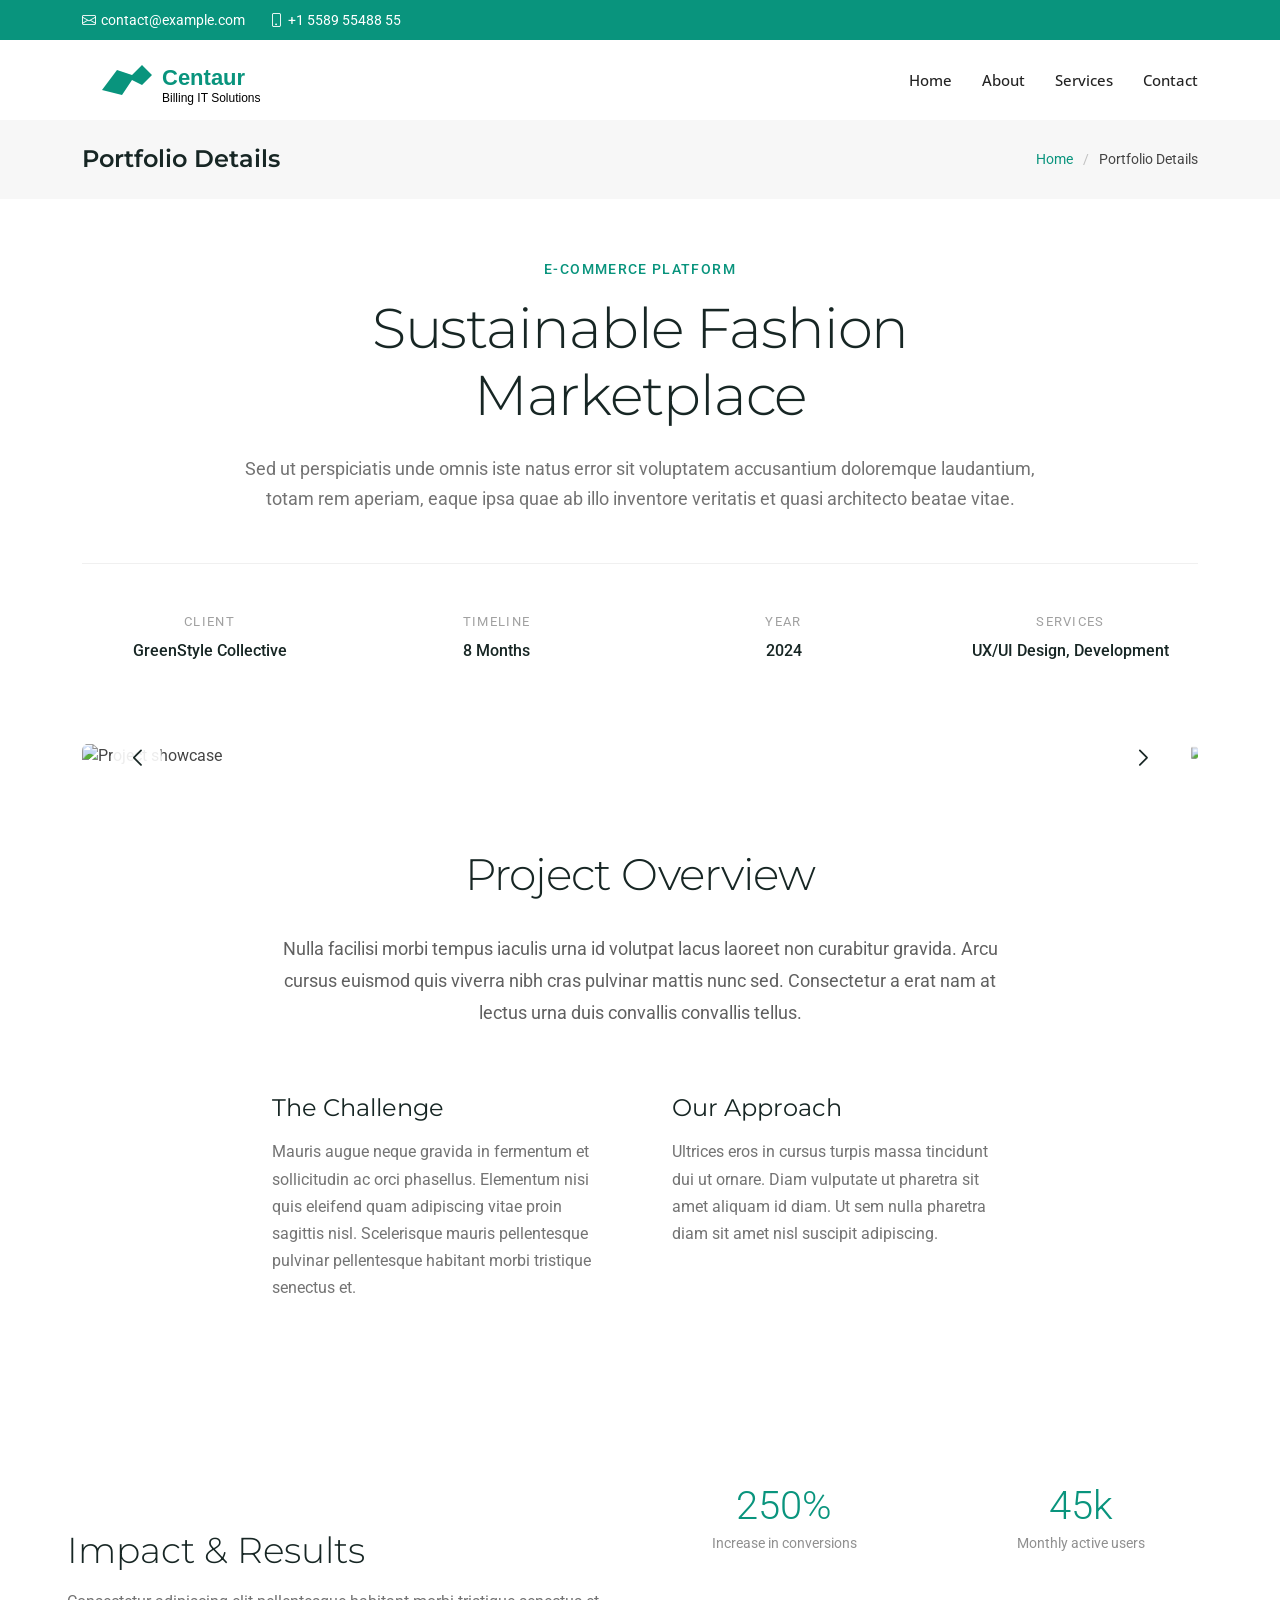
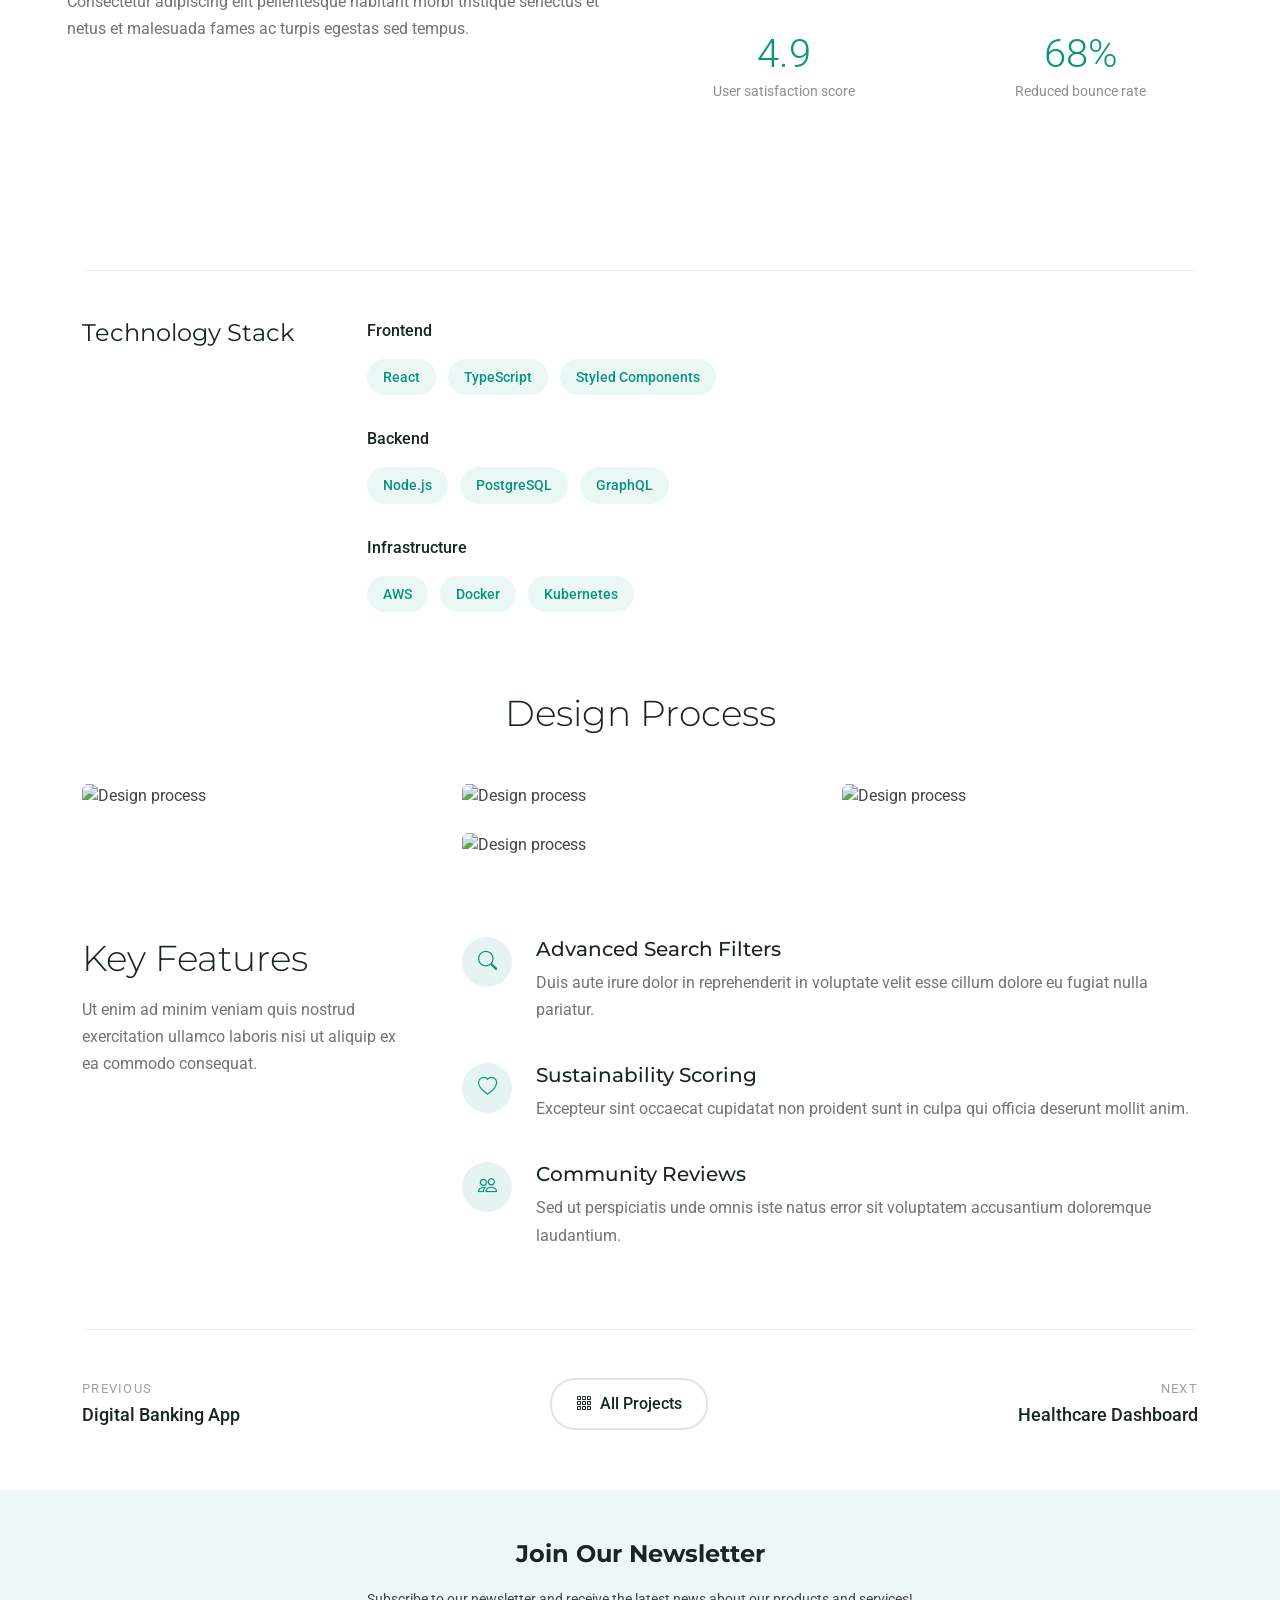
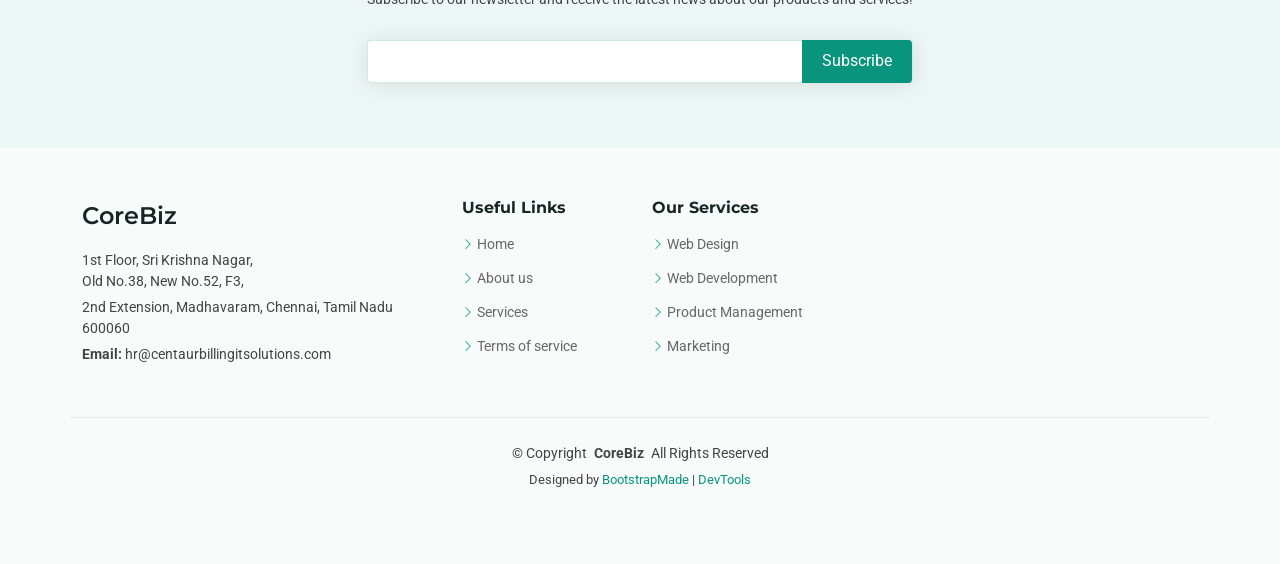
==== commit a9a6c6ee: "Updated UI and fixed bugs" ====
--- a/portfolio-details.html
+++ b/portfolio-details.html
@@ -365,10 +365,10 @@
             <span class="sitename">CoreBiz</span>
           </a>
           <div class="footer-contact pt-3">
-            <p>A108 Adam Street</p>
-            <p>New York, NY 535022</p>
-            <p class="mt-3"><strong>Phone:</strong> <span>+1 5589 55488 55</span></p>
-            <p><strong>Email:</strong> <span>info@example.com</span></p>
+          <p>1st Floor, Sri Krishna Nagar,<br>Old No.38, New No.52, F3,</p>
+                    <P>2nd Extension, Madhavaram, Chennai, Tamil Nadu 600060</P>
+            <!-- <p class="mt-3"><strong>Phone:</strong> <span></span></p> -->
+            <p><strong>Email:</strong> <span>hr@centaurbillingitsolutions.com</span></p>
           </div>
         </div>
 
@@ -392,7 +392,7 @@
           </ul>
         </div>
 
-        <div class="col-lg-4 col-md-12">
+        <!-- <div class="col-lg-4 col-md-12">
           <h4>Follow Us</h4>
           <p>Cras fermentum odio eu feugiat lide par naso tierra videa magna derita valies</p>
           <div class="social-links d-flex">
@@ -404,7 +404,7 @@
         </div>
 
       </div>
-    </div>
+    </div> -->
 
     <div class="container copyright text-center mt-4">
       <p>© <span>Copyright</span> <strong class="px-1 sitename">CoreBiz</strong> <span>All Rights Reserved</span></p>
